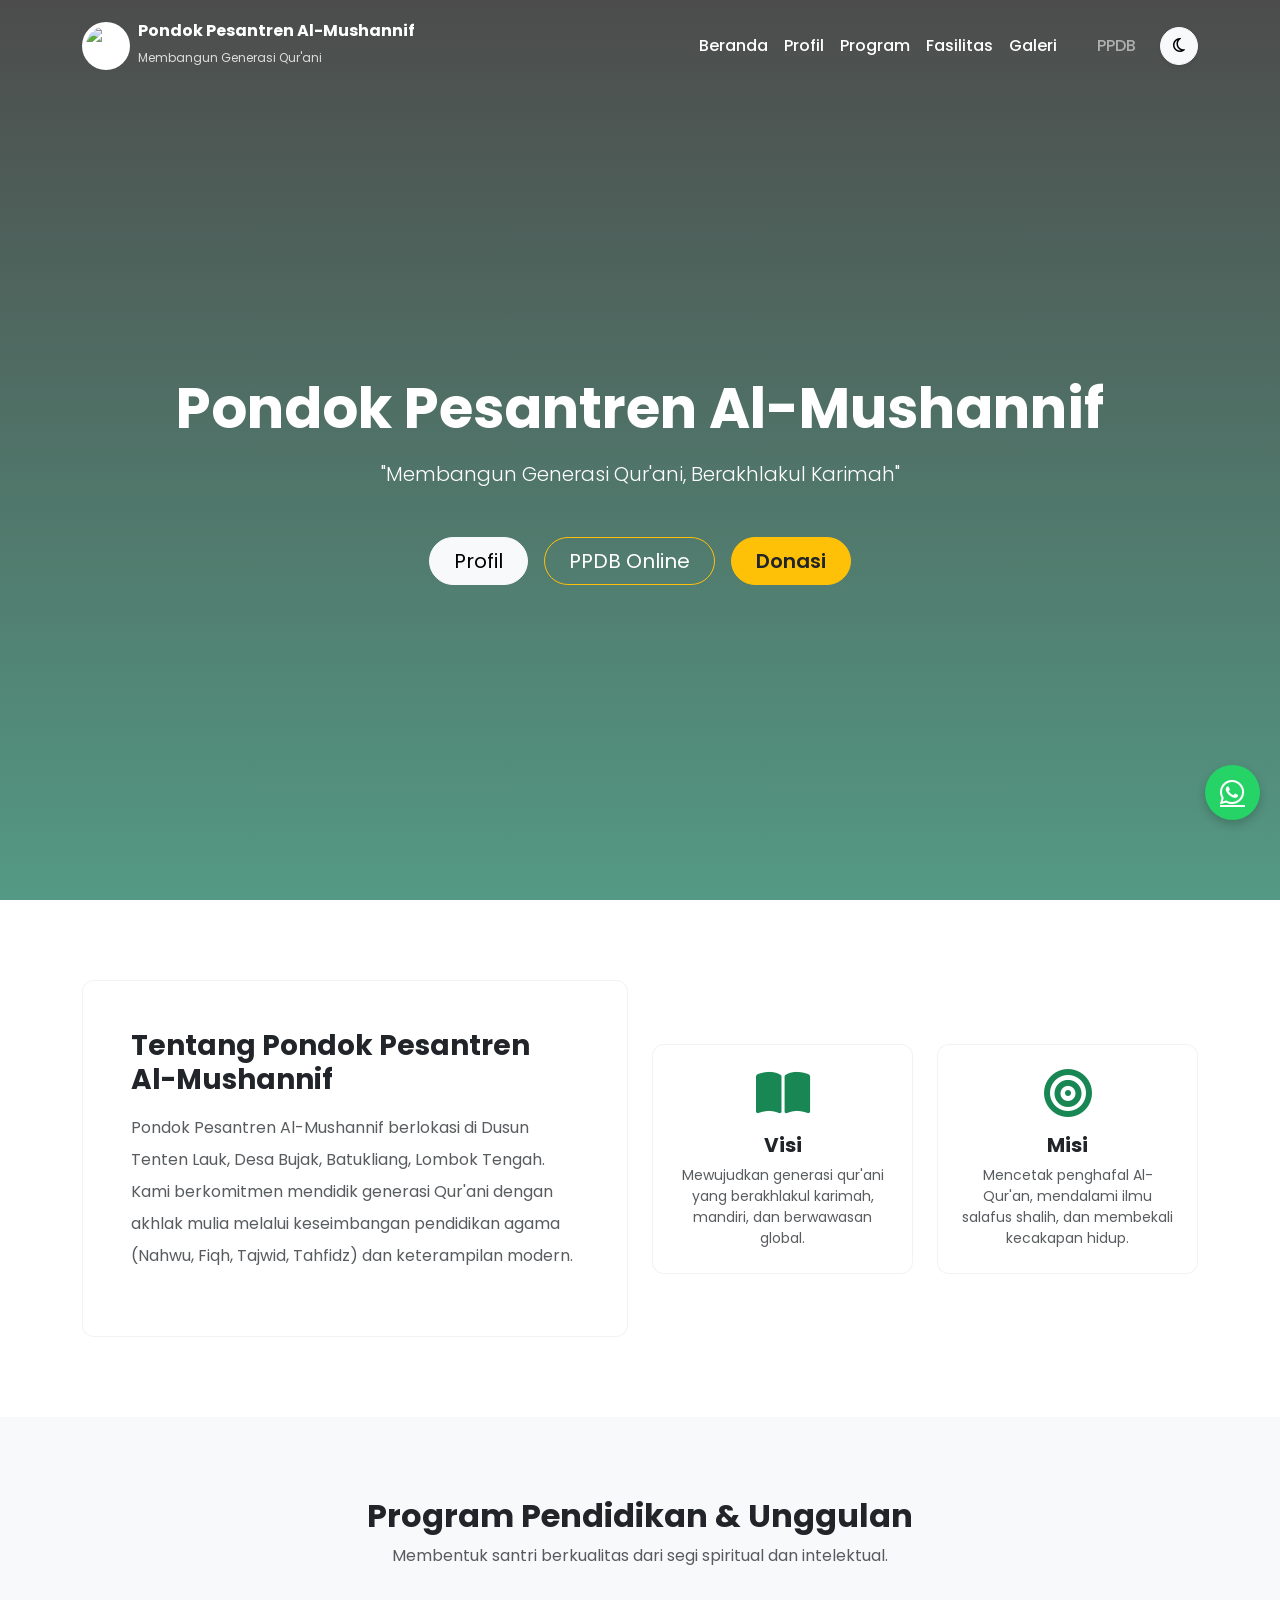
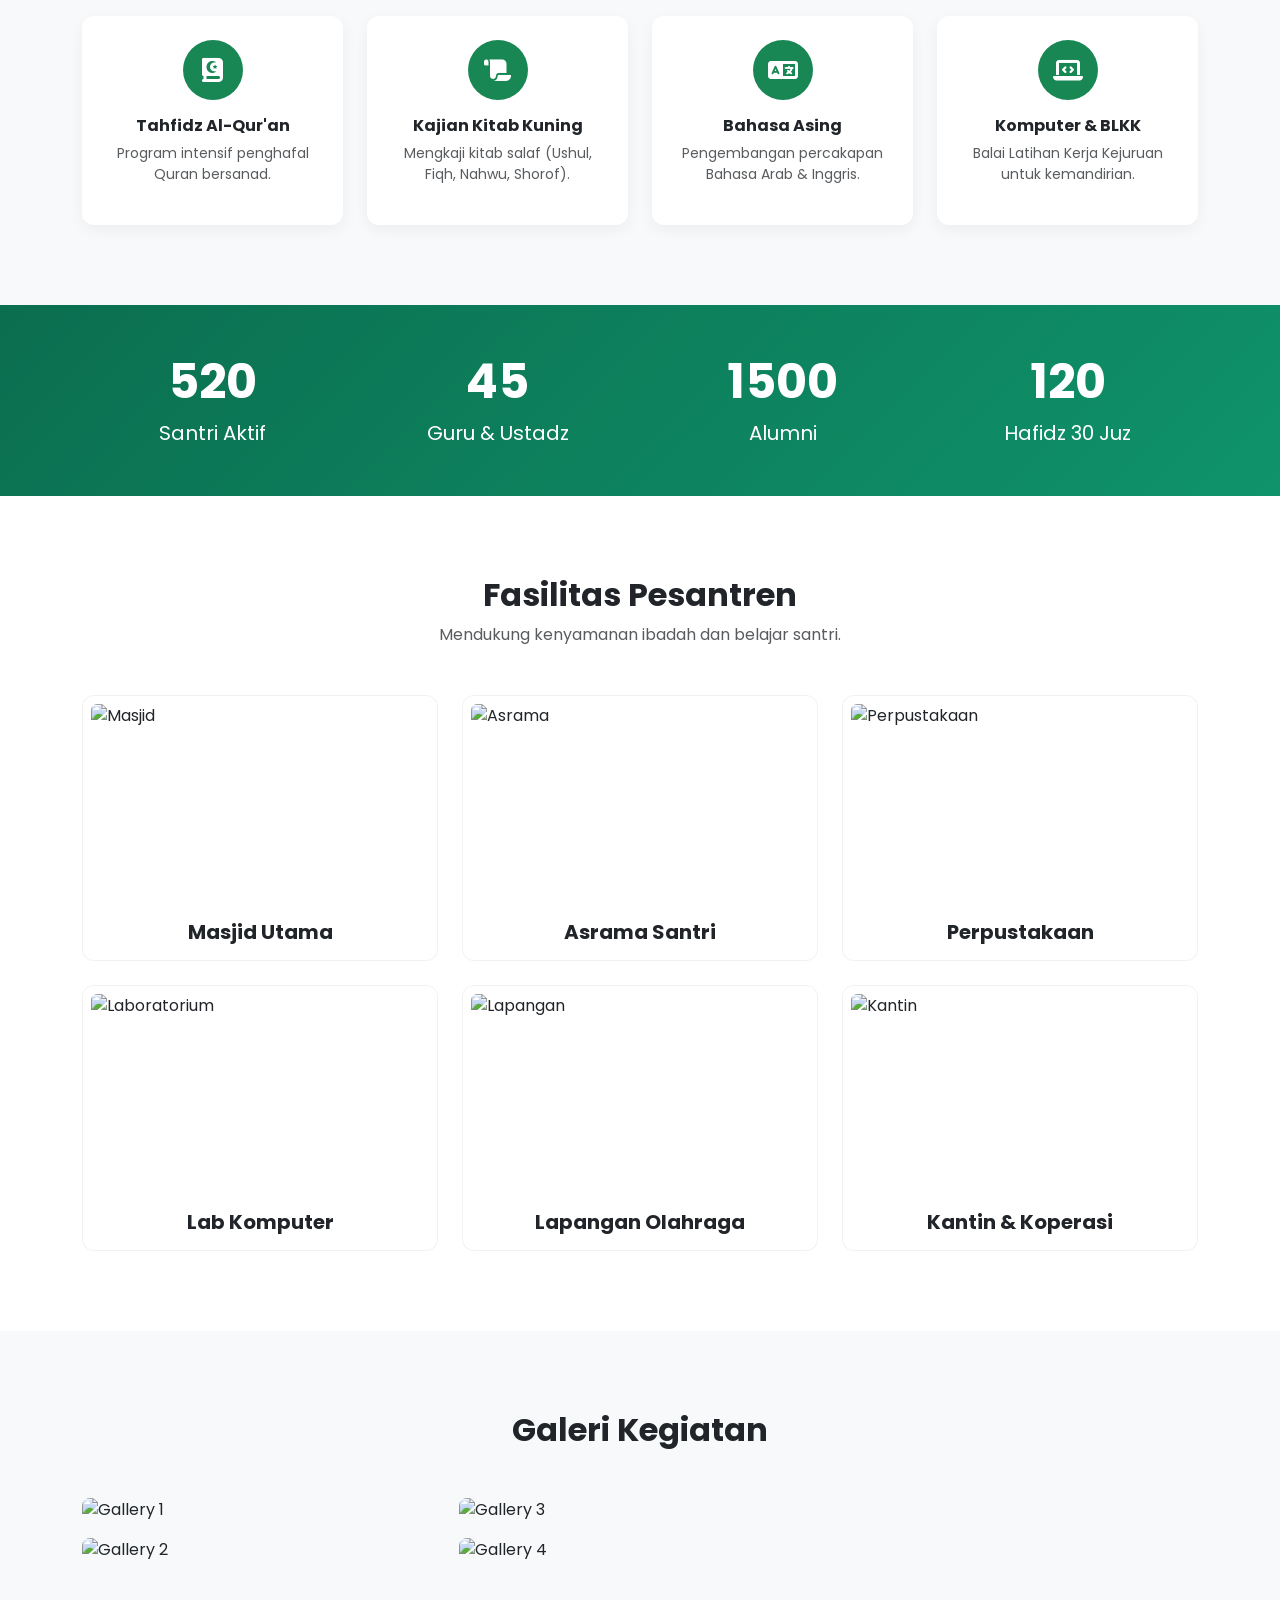
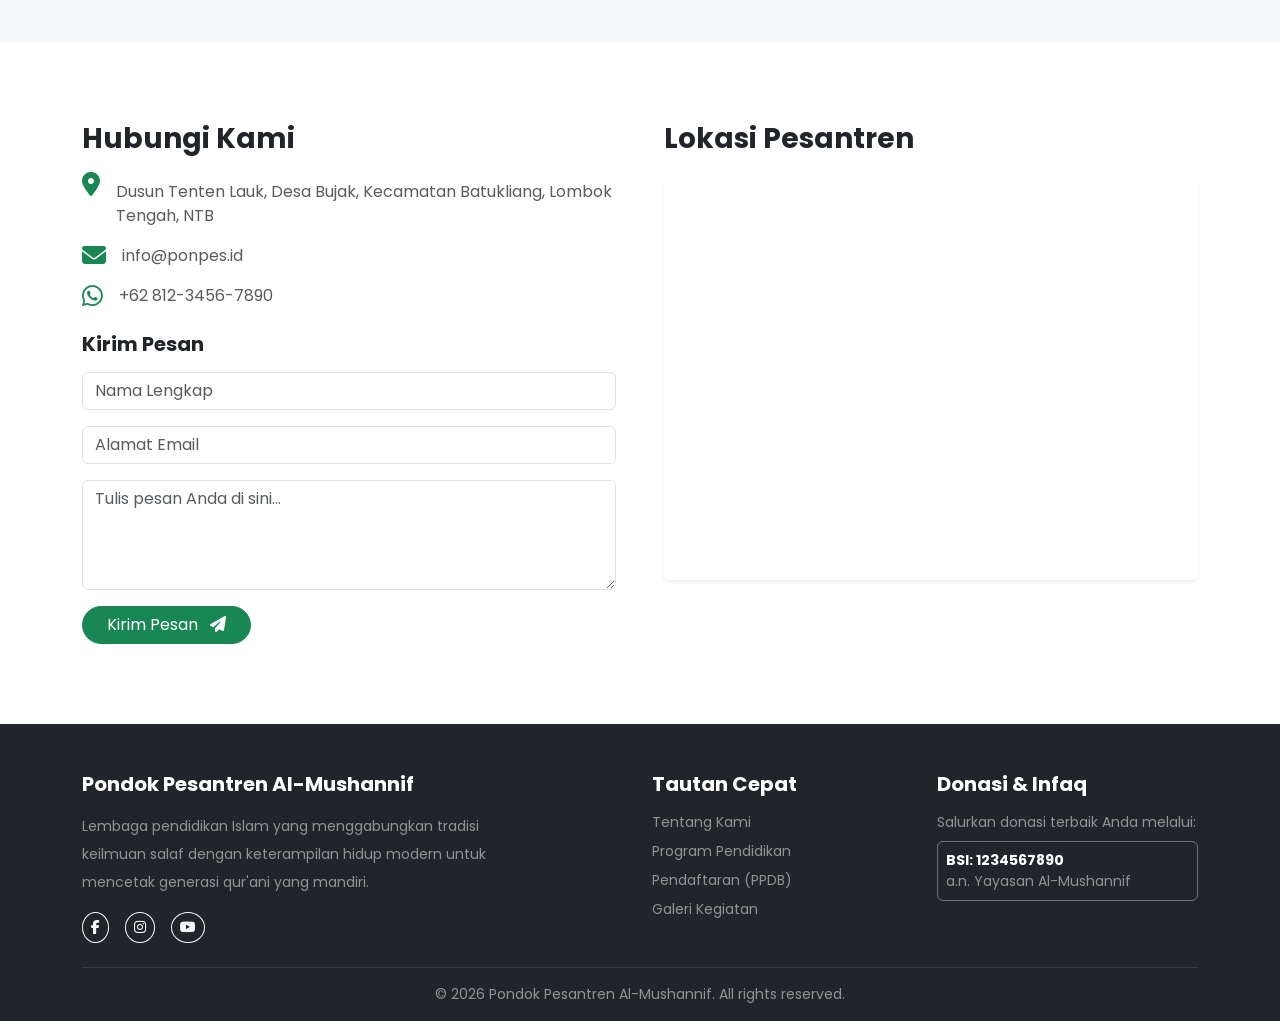
==== index.html @ d43144a2 "Update index.html" ====
<!doctype html>
<html lang="id">
<head>
  <meta charset="utf-8" />
  <meta name="viewport" content="width=device-width,initial-scale=1" />
  <meta name="description" content="Pondok Pesantren Al-Mushannif — Membangun Generasi Qur'ani, Berakhlakul Karimah" />
  <title>Pondok Pesantren Al-Mushannif</title>

  <link href="https://fonts.googleapis.com/css2?family=Poppins:wght@300;400;600;700&display=swap" rel="stylesheet">

  <link href="https://cdn.jsdelivr.net/npm/bootstrap@5.3.2/dist/css/bootstrap.min.css" rel="stylesheet">

  <link href="https://cdn.jsdelivr.net/npm/aos@2.3.4/dist/aos.css" rel="stylesheet" />

  <link href="https://cdn.jsdelivr.net/npm/swiper@9/swiper-bundle.min.css" rel="stylesheet" />

  <link href="https://cdnjs.cloudflare.com/ajax/libs/font-awesome/6.4.0/css/all.min.css" rel="stylesheet" />

  <link href="https://cdn.jsdelivr.net/npm/sweetalert2@11/dist/sweetalert2.min.css" rel="stylesheet" />

  <meta name="theme-color" content="#0B6E4F" />

  <style>
    :root {
      --primary: #0B6E4F;
      --secondary: #F4A261;
      --dark-bg: #121212;
      --dark-card: #1e1e1e;
      --light-bg: #f8f9fa;
    }

    body {
      font-family: 'Poppins', sans-serif;
      transition: background-color 0.3s, color 0.3s;
      overflow-x: hidden;
    }

    /* Dark Mode Utilities */
    body.dark-mode { background-color: var(--dark-bg); color: #f1f1f1; }
    body.dark-mode .bg-light { background-color: #1a1a1a !important; }
    body.dark-mode .card, body.dark-mode .glass { background-color: var(--dark-card); border-color: #333; color: #fff; }
    body.dark-mode .text-muted { color: #aaa !important; }
    body.dark-mode .navbar-scrolled { background-color: var(--dark-card) !important; box-shadow: 0 4px 10px rgba(255,255,255,0.05); }
    body.dark-mode .modal-content { background-color: var(--dark-bg); }

    /* Preloader */
    .preloader { position: fixed; inset: 0; background: var(--primary); z-index: 9999; flex-direction: column; }
    
    /* Navbar */
    .navbar { transition: all 0.3s ease-in-out; }
    .navbar-transparent { background: transparent; }
    .navbar-scrolled { background: #ffffff !important; box-shadow: 0 4px 10px rgba(0,0,0,0.1); padding-top: 10px !important; padding-bottom: 10px !important; }
    .navbar-scrolled .nav-link, .navbar-scrolled .site-title { color: #333 !important; }
    body.dark-mode .navbar-scrolled .nav-link, body.dark-mode .navbar-scrolled .site-title { color: #fff !important; }
    .nav-link { font-weight: 500; }
    .navbar-toggler { border: none; background: rgba(255,255,255,0.8); }

    /* Hero Section */
    .hero-section { position: relative; height: 100vh; min-height: 600px; display: flex; align-items: center; }
    .bg-image { position: absolute; inset: 0; background-size: cover; background-position: center; z-index: 0; }
    .overlay-gradient { position: absolute; inset: 0; background: linear-gradient(to bottom, rgba(0,0,0,0.7), rgba(11,110,79,0.7)); z-index: 1; }
    .hero-content { position: relative; z-index: 2; margin-top: 60px; }

    /* Custom spacing */
    .py-6 { padding-top: 80px; padding-bottom: 80px; }
    
    /* Cards & Glassmorphism */
    .glass { background: rgba(255, 255, 255, 0.95); backdrop-filter: blur(10px); border: 1px solid rgba(0,0,0,0.05); border-radius: 12px; transition: transform 0.3s; }
    .glass:hover { transform: translateY(-5px); }
    .program-card { border: none; border-radius: 12px; box-shadow: 0 5px 15px rgba(0,0,0,0.05); transition: 0.3s; }
    .program-card:hover { transform: translateY(-10px); box-shadow: 0 8px 25px rgba(11,110,79,0.2); }
    .program-card .icon { width: 60px; height: 60px; display: inline-flex; justify-content: center; align-items: center; font-size: 24px; }
    .card-facility img { height: 200px; object-fit: cover; }

    /* Masonry Gallery */
    .masonry-grid { column-count: 1; gap: 1rem; }
    @media (min-width: 576px) { .masonry-grid { column-count: 2; } }
    @media (min-width: 992px) { .masonry-grid { column-count: 3; } }
    .masonry-item { break-inside: avoid; margin-bottom: 1rem; }
    .masonry-item img { width: 100%; border-radius: 8px; cursor: pointer; transition: 0.3s; }
    .masonry-item img:hover { filter: brightness(0.8); transform: scale(1.02); }

    /* Swiper Slider adjustments */
    .swiper-slide { height: auto; }
    
    /* Floating Buttons */
    .whatsapp-float { position: fixed; bottom: 80px; right: 20px; background: #25D366; color: white; width: 55px; height: 55px; border-radius: 50%; display: flex; justify-content: center; align-items: center; font-size: 28px; box-shadow: 0 4px 10px rgba(0,0,0,0.2); z-index: 1000; transition: 0.3s; }
    .whatsapp-float:hover { color: white; transform: scale(1.1); }
    .back-to-top { position: fixed; bottom: 20px; right: 20px; display: none; background: var(--primary); color: white; width: 45px; height: 45px; border-radius: 50%; border: none; font-size: 18px; z-index: 1000; box-shadow: 0 4px 10px rgba(0,0,0,0.2); transition: 0.3s; }
    .back-to-top:hover { background: #084f39; }

    /* Gradients */
    .bg-primary-gradient { background: linear-gradient(135deg, #0B6E4F, #0f936a); }
  </style>
</head>
<body>
  <div id="preloader" class="preloader d-flex justify-content-center align-items-center">
    <div class="spinner-border text-white" role="status" style="width:3rem;height:3rem"></div>
    <div class="mt-3 text-white fw-semibold">Memuat Pondok Pesantren...</div>
  </div>

  <header class="fixed-top">
    <nav id="mainNav" class="navbar navbar-expand-lg navbar-dark navbar-transparent py-3">
      <div class="container">
        <a class="navbar-brand d-flex align-items-center gap-2" href="#">
          <img src="https://almushannif.ponpes.id/assets/logo.svg" alt="Logo Al-Mushannif" width="48" height="48" class="rounded-circle bg-white p-1" />
          <div class="d-none d-md-block text-white" id="brandText">
            <h6 class="mb-0 site-title fw-bold">Pondok Pesantren Al-Mushannif</h6>
            <small style="font-size: 12px; opacity: 0.8;">Membangun Generasi Qur'ani</small>
          </div>
        </a>

        <button class="navbar-toggler shadow-none" type="button" data-bs-toggle="collapse" data-bs-target="#navMenu">
          <i class="fa-solid fa-bars text-dark"></i>
        </button>

        <div class="collapse navbar-collapse" id="navMenu">
          <ul class="navbar-nav ms-auto align-items-lg-center">
            <li class="nav-item"><a class="nav-link text-white" href="#hero">Beranda</a></li>
            <li class="nav-item"><a class="nav-link text-white" href="#tentang">Profil</a></li>
            <li class="nav-item"><a class="nav-link text-white" href="#programs">Program</a></li>
            <li class="nav-item"><a class="nav-link text-white" href="#fasilitas">Fasilitas</a></li>
            <li class="nav-item"><a class="nav-link text-white" href="#galeri">Galeri</a></li>
            <li class="nav-item"><a class="nav-link btn btn-outline-warning ms-lg-3 px-3 py-1 mt-2 mt-lg-0 rounded-pill" href="#ppdb">PPDB</a></li>
            <li class="nav-item ms-lg-2 mt-2 mt-lg-0">
              <button id="darkModeToggle" class="btn btn-icon btn-light rounded-circle shadow-sm" title="Toggle Dark Mode">
                <i class="fa-regular fa-moon"></i>
              </button>
            </li>
          </ul>
        </div>
      </div>
    </nav>
  </header>

  <section id="hero" class="hero-section">
    <div class="bg-image" style="background-image:url('https://almushannif.ponpes.id/assets/Baground.webp')"></div>
    <div class="overlay-gradient"></div>

    <div class="container text-center hero-content" data-aos="fade-up">
      <h1 class="display-4 fw-bold text-white mb-3">Pondok Pesantren Al-Mushannif</h1>
      <p class="lead text-white mb-5">"Membangun Generasi Qur'ani, Berakhlakul Karimah"</p>
      <div class="d-flex flex-wrap justify-content-center gap-3">
        <a href="#tentang" class="btn btn-light btn-lg rounded-pill px-4">Profil</a>
        <a href="#ppdb" class="btn btn-outline-warning btn-lg rounded-pill px-4 text-white">PPDB Online</a>
        <a href="#donasi" class="btn btn-warning btn-lg rounded-pill px-4 text-dark fw-semibold">Donasi</a>
      </div>
    </div>
  </section>

  <main>
    <section id="tentang" class="py-6">
      <div class="container">
        <div class="row align-items-center gy-4">
          <div class="col-lg-6" data-aos="fade-right">
            <div class="card glass p-5 h-100">
              <h3 class="fw-bold mb-3">Tentang Pondok Pesantren Al-Mushannif</h3>
              <p class="text-muted lh-lg">
                Pondok Pesantren Al-Mushannif berlokasi di Dusun Tenten Lauk, Desa Bujak, Batukliang, Lombok Tengah. 
                Kami berkomitmen mendidik generasi Qur'ani dengan akhlak mulia melalui keseimbangan pendidikan agama (Nahwu, Fiqh, Tajwid, Tahfidz) dan keterampilan modern.
              </p>
            </div>
          </div>
          <div class="col-lg-6" data-aos="fade-left">
            <div class="row g-4">
              <div class="col-sm-6">
                <div class="card glass p-4 text-center h-100">
                  <i class="fa-solid fa-book-open fa-3x text-success mb-3"></i>
                  <h5 class="fw-bold">Visi</h5>
                  <p class="small text-muted mb-0">Mewujudkan generasi qur'ani yang berakhlakul karimah, mandiri, dan berwawasan global.</p>
                </div>
              </div>
              <div class="col-sm-6">
                <div class="card glass p-4 text-center h-100">
                  <i class="fa-solid fa-bullseye fa-3x text-success mb-3"></i>
                  <h5 class="fw-bold">Misi</h5>
                  <p class="small text-muted mb-0">Mencetak penghafal Al-Qur'an, mendalami ilmu salafus shalih, dan membekali kecakapan hidup.</p>
                </div>
              </div>
            </div>
          </div>
        </div>
      </div>
    </section>

    <section id="programs" class="py-6 bg-light">
      <div class="container">
        <div class="text-center mb-5" data-aos="fade-up">
          <h2 class="fw-bold">Program Pendidikan & Unggulan</h2>
          <p class="text-muted">Membentuk santri berkualitas dari segi spiritual dan intelektual.</p>
        </div>
        <div class="row g-4">
          <div class="col-md-3 col-sm-6" data-aos="fade-up" data-aos-delay="50">
            <div class="card program-card p-4 h-100 text-center">
              <div class="icon bg-success text-white rounded-circle mb-3 mx-auto"><i class="fa-solid fa-quran"></i></div>
              <h6 class="fw-bold">Tahfidz Al-Qur'an</h6>
              <p class="small text-muted">Program intensif penghafal Quran bersanad.</p>
            </div>
          </div>
          <div class="col-md-3 col-sm-6" data-aos="fade-up" data-aos-delay="100">
            <div class="card program-card p-4 h-100 text-center">
              <div class="icon bg-success text-white rounded-circle mb-3 mx-auto"><i class="fa-solid fa-scroll"></i></div>
              <h6 class="fw-bold">Kajian Kitab Kuning</h6>
              <p class="small text-muted">Mengkaji kitab salaf (Ushul, Fiqh, Nahwu, Shorof).</p>
            </div>
          </div>
          <div class="col-md-3 col-sm-6" data-aos="fade-up" data-aos-delay="150">
            <div class="card program-card p-4 h-100 text-center">
              <div class="icon bg-success text-white rounded-circle mb-3 mx-auto"><i class="fa-solid fa-language"></i></div>
              <h6 class="fw-bold">Bahasa Asing</h6>
              <p class="small text-muted">Pengembangan percakapan Bahasa Arab & Inggris.</p>
            </div>
          </div>
          <div class="col-md-3 col-sm-6" data-aos="fade-up" data-aos-delay="200">
            <div class="card program-card p-4 h-100 text-center">
              <div class="icon bg-success text-white rounded-circle mb-3 mx-auto"><i class="fa-solid fa-laptop-code"></i></div>
              <h6 class="fw-bold">Komputer & BLKK</h6>
              <p class="small text-muted">Balai Latihan Kerja Kejuruan untuk kemandirian.</p>
            </div>
          </div>
        </div>
      </div>
    </section>

    <section class="py-5 bg-primary-gradient text-white">
      <div class="container">
        <div class="row text-center g-4">
          <div class="col-md-3 col-6" data-aos="fade-up">
            <h2 class="display-5 fw-bold counter" data-target="520">0</h2>
            <p class="mb-0 fs-5">Santri Aktif</p>
          </div>
          <div class="col-md-3 col-6" data-aos="fade-up" data-aos-delay="100">
            <h2 class="display-5 fw-bold counter" data-target="45">0</h2>
            <p class="mb-0 fs-5">Guru & Ustadz</p>
          </div>
          <div class="col-md-3 col-6" data-aos="fade-up" data-aos-delay="200">
            <h2 class="display-5 fw-bold counter" data-target="1500">0</h2>
            <p class="mb-0 fs-5">Alumni</p>
          </div>
          <div class="col-md-3 col-6" data-aos="fade-up" data-aos-delay="300">
            <h2 class="display-5 fw-bold counter" data-target="120">0</h2>
            <p class="mb-0 fs-5">Hafidz 30 Juz</p>
          </div>
        </div>
      </div>
    </section>

    <section id="fasilitas" class="py-6">
      <div class="container">
        <div class="text-center mb-5" data-aos="fade-up">
          <h2 class="fw-bold">Fasilitas Pesantren</h2>
          <p class="text-muted">Mendukung kenyamanan ibadah dan belajar santri.</p>
        </div>
        <div class="row g-4">
          <div class="col-md-4" data-aos="zoom-in"><div class="card card-facility glass p-2"><img src="https://images.unsplash.com/photo-1584551246679-0daf3d275d0f?auto=format&fit=crop&q=80&w=800" alt="Masjid" class="w-100 rounded mb-3" loading="lazy"><h5 class="text-center fw-bold">Masjid Utama</h5></div></div>
          <div class="col-md-4" data-aos="zoom-in" data-aos-delay="100"><div class="card card-facility glass p-2"><img src="https://images.unsplash.com/photo-1555854877-bab0e564b8d5?auto=format&fit=crop&q=80&w=800" alt="Asrama" class="w-100 rounded mb-3" loading="lazy"><h5 class="text-center fw-bold">Asrama Santri</h5></div></div>
          <div class="col-md-4" data-aos="zoom-in" data-aos-delay="200"><div class="card card-facility glass p-2"><img src="https://images.unsplash.com/photo-1507842217343-583bb7270b66?auto=format&fit=crop&q=80&w=800" alt="Perpustakaan" class="w-100 rounded mb-3" loading="lazy"><h5 class="text-center fw-bold">Perpustakaan</h5></div></div>
          <div class="col-md-4" data-aos="zoom-in"><div class="card card-facility glass p-2"><img src="https://images.unsplash.com/photo-1517694712202-14dd9538aa97?auto=format&fit=crop&q=80&w=800" alt="Laboratorium" class="w-100 rounded mb-3" loading="lazy"><h5 class="text-center fw-bold">Lab Komputer</h5></div></div>
          <div class="col-md-4" data-aos="zoom-in" data-aos-delay="100"><div class="card card-facility glass p-2"><img src="https://images.unsplash.com/photo-1529900965798-fa349547d7c6?auto=format&fit=crop&q=80&w=800" alt="Lapangan" class="w-100 rounded mb-3" loading="lazy"><h5 class="text-center fw-bold">Lapangan Olahraga</h5></div></div>
          <div class="col-md-4" data-aos="zoom-in" data-aos-delay="200"><div class="card card-facility glass p-2"><img src="https://images.unsplash.com/photo-1555939594-58d7cb561ad1?auto=format&fit=crop&q=80&w=800" alt="Kantin" class="w-100 rounded mb-3" loading="lazy"><h5 class="text-center fw-bold">Kantin & Koperasi</h5></div></div>
        </div>
      </div>
    </section>

    <section id="galeri" class="py-6 bg-light">
      <div class="container">
        <div class="text-center mb-5" data-aos="fade-up"><h2 class="fw-bold">Galeri Kegiatan</h2></div>
        <div class="masonry-grid" data-aos="fade-up">
          <div class="masonry-item"><img src="https://images.unsplash.com/photo-1609599006353-e629aaab31ce?auto=format&fit=crop&q=80&w=600" alt="Gallery 1" loading="lazy" data-bs-toggle="modal" data-bs-target="#lightboxModal" data-src="https://images.unsplash.com/photo-1609599006353-e629aaab31ce?auto=format&fit=crop&q=80&w=1200"></div>
          <div class="masonry-item"><img src="https://images.unsplash.com/photo-1585036156171-384164a8c675?auto=format&fit=crop&q=80&w=600" alt="Gallery 2" loading="lazy" data-bs-toggle="modal" data-bs-target="#lightboxModal" data-src="https://images.unsplash.com/photo-1585036156171-384164a8c675?auto=format&fit=crop&q=80&w=1200"></div>
          <div class="masonry-item"><img src="https://images.unsplash.com/photo-1594966687255-b44c80287ce9?auto=format&fit=crop&q=80&w=600" alt="Gallery 3" loading="lazy" data-bs-toggle="modal" data-bs-target="#lightboxModal" data-src="https://images.unsplash.com/photo-1594966687255-b44c80287ce9?auto=format&fit=crop&q=80&w=1200"></div>
          <div class="masonry-item"><img src="https://images.unsplash.com/photo-1579361661339-bc6f8273dc91?auto=format&fit=crop&q=80&w=600" alt="Gallery 4" loading="lazy" data-bs-toggle="modal" data-bs-target="#lightboxModal" data-src="https://images.unsplash.com/photo-1579361661339-bc6f8273dc91?auto=format&fit=crop&q=80&w=1200"></div>
        </div>
      </div>

      <div class="modal fade" id="lightboxModal" tabindex="-1" aria-hidden="true">
        <div class="modal-dialog modal-dialog-centered modal-xl">
          <div class="modal-content bg-transparent border-0">
            <div class="modal-body p-0 position-relative">
              <button type="button" class="btn-close btn-close-white position-absolute top-0 end-0 m-3" data-bs-dismiss="modal" aria-label="Close" style="z-index: 10;"></button>
              <img id="lightboxImage" src="" alt="Preview" class="w-100 rounded shadow-lg" />
            </div>
          </div>
        </div>
      </div>
    </section>

    <section id="kontak" class="py-6">
      <div class="container">
        <div class="row g-5">
          <div class="col-lg-6" data-aos="fade-right">
            <h3 class="fw-bold mb-4">Hubungi Kami</h3>
            <ul class="list-unstyled mb-4">
              <li class="mb-3 d-flex align-items-start"><i class="fa-solid fa-location-dot mt-1 me-3 text-success fa-xl"></i> <span class="text-muted">Dusun Tenten Lauk, Desa Bujak, Kecamatan Batukliang, Lombok Tengah, NTB</span></li>
              <li class="mb-3 d-flex align-items-center"><i class="fa-solid fa-envelope me-3 text-success fa-xl"></i> <a href="mailto:info@ponpes.id" class="text-muted text-decoration-none">info@ponpes.id</a></li>
              <li class="mb-3 d-flex align-items-center"><i class="fa-brands fa-whatsapp me-3 text-success fa-xl"></i> <a href="https://wa.me/6281234567890" target="_blank" class="text-muted text-decoration-none">+62 812-3456-7890</a></li>
            </ul>
            <h5 class="fw-bold mt-4">Kirim Pesan</h5>
            <form id="contactForm" class="mt-3">
              <div class="mb-3"><input type="text" class="form-control" placeholder="Nama Lengkap" required></div>
              <div class="mb-3"><input type="email" class="form-control" placeholder="Alamat Email" required></div>
              <div class="mb-3"><textarea class="form-control" rows="4" placeholder="Tulis pesan Anda di sini..." required></textarea></div>
              <button type="submit" class="btn btn-success px-4 rounded-pill">Kirim Pesan <i class="fa-solid fa-paper-plane ms-2"></i></button>
            </form>
          </div>
          <div class="col-lg-6" data-aos="fade-left">
            <h3 class="fw-bold mb-4">Lokasi Pesantren</h3>
            <div class="ratio ratio-4x3 rounded overflow-hidden shadow-sm">
              <iframe src="https://www.google.com/maps/embed?pb=!1m18!1m12!1m3!1d3945.0970347209355!2d116.3217031143354!3d-8.586616689531818!2m3!1f0!2f0!3f0!3m2!1i1024!2i768!4f13.1!3m3!1m2!1s0x2dcdb70000000001%3A0x0!2sLombok%20Tengah!5e0!3m2!1sid!2sid!4v1680000000000!5m2!1sid!2sid" style="border:0;" allowfullscreen="" loading="lazy" referrerpolicy="no-referrer-when-downgrade"></iframe>
            </div>
          </div>
        </div>
      </div>
    </section>
  </main>

  <footer class="bg-dark text-white pt-5 pb-3">
    <div class="container">
      <div class="row g-4 mb-4">
        <div class="col-lg-5">
          <h5 class="fw-bold mb-3">Pondok Pesantren Al-Mushannif</h5>
          <p class="small text-white-50 lh-lg">Lembaga pendidikan Islam yang menggabungkan tradisi keilmuan salaf dengan keterampilan hidup modern untuk mencetak generasi qur'ani yang mandiri.</p>
          <div class="d-flex gap-3 mt-3">
            <a href="#" class="btn btn-outline-light btn-sm rounded-circle shadow-none"><i class="fa-brands fa-facebook-f"></i></a>
            <a href="#" class="btn btn-outline-light btn-sm rounded-circle shadow-none"><i class="fa-brands fa-instagram"></i></a>
            <a href="#" class="btn btn-outline-light btn-sm rounded-circle shadow-none"><i class="fa-brands fa-youtube"></i></a>
          </div>
        </div>
        <div class="col-lg-3 offset-lg-1">
          <h5 class="fw-bold mb-3">Tautan Cepat</h5>
          <ul class="list-unstyled small">
            <li class="mb-2"><a class="text-white-50 text-decoration-none hover-white" href="#tentang">Tentang Kami</a></li>
            <li class="mb-2"><a class="text-white-50 text-decoration-none hover-white" href="#programs">Program Pendidikan</a></li>
            <li class="mb-2"><a class="text-white-50 text-decoration-none hover-white" href="#ppdb">Pendaftaran (PPDB)</a></li>
            <li class="mb-2"><a class="text-white-50 text-decoration-none hover-white" href="#galeri">Galeri Kegiatan</a></li>
          </ul>
        </div>
        <div class="col-lg-3">
          <h5 class="fw-bold mb-3">Donasi & Infaq</h5>
          <p class="small text-white-50 mb-2">Salurkan donasi terbaik Anda melalui:</p>
          <div class="p-2 border border-secondary rounded mb-2">
            <p class="small mb-0 fw-bold">BSI: 1234567890</p>
            <p class="small mb-0 text-white-50">a.n. Yayasan Al-Mushannif</p>
          </div>
        </div>
      </div>
      <hr class="border-secondary">
      <div class="text-center small text-white-50 mt-3">
        &copy; <span id="year"></span> Pondok Pesantren Al-Mushannif. All rights reserved.
      </div>
    </div>
  </footer>

  <a href="https://wa.me/6281234567890" class="whatsapp-float" target="_blank" aria-label="WhatsApp Kami"><i class="fa-brands fa-whatsapp"></i></a>
  <button id="backToTop" class="back-to-top" aria-label="Kembali ke atas"><i class="fa-solid fa-chevron-up"></i></button>

  <script src="https://cdn.jsdelivr.net/npm/bootstrap@5.3.2/dist/js/bootstrap.bundle.min.js"></script>
  <script src="https://cdn.jsdelivr.net/npm/aos@2.3.4/dist/aos.js"></script>
  <script src="https://cdn.jsdelivr.net/npm/swiper@9/swiper-bundle.min.js"></script>
  <script src="https://cdn.jsdelivr.net/npm/sweetalert2@11/dist/sweetalert2.all.min.js"></script>

  <script>
    document.addEventListener("DOMContentLoaded", () => {
      // 1. Preloader Hide
      setTimeout(() => {
        const preloader = document.getElementById('preloader');
        preloader.style.opacity = '0';
        preloader.style.transition = 'opacity 0.5s ease';
        setTimeout(() => preloader.remove(), 500);
      }, 800); // Simulasi loading sedikit lama agar animasi terlihat

      // 2. Initialize AOS (Animasi Scroll)
      AOS.init({ duration: 800, once: true, offset: 100 });

      // 3. Navbar Scroll Effect & Back to Top Button
      const navbar = document.getElementById('mainNav');
      const brandTextElements = navbar.querySelectorAll('.site-title, .nav-link, .text-muted');
      const backToTopBtn = document.getElementById('backToTop');
      
      window.addEventListener('scroll', () => {
        if (window.scrollY > 50) {
          navbar.classList.add('navbar-scrolled', 'navbar-light');
          navbar.classList.remove('navbar-dark', 'navbar-transparent');
          backToTopBtn.style.display = 'block';
        } else {
          navbar.classList.remove('navbar-scrolled', 'navbar-light');
          navbar.classList.add('navbar-dark', 'navbar-transparent');
          backToTopBtn.style.display = 'none';
        }
      });

      backToTopBtn.addEventListener('click', () => {
        window.scrollTo({ top: 0, behavior: 'smooth' });
      });

      // 4. Dark Mode Toggle
      const darkModeBtn = document.getElementById('darkModeToggle');
      darkModeBtn.addEventListener('click', () => {
        document.body.classList.toggle('dark-mode');
        const isDark = document.body.classList.contains('dark-mode');
        darkModeBtn.innerHTML = isDark ? '<i class="fa-solid fa-sun text-warning"></i>' : '<i class="fa-regular fa-moon"></i>';
        
        // Simpan preferensi (opsional)
        localStorage.setItem('theme', isDark ? 'dark' : 'light');
      });
      // Cek memori browser untuk tema
      if (localStorage.getItem('theme') === 'dark') darkModeBtn.click();

      // 5. Statistik Counter Animasi
      const counters = document.querySelectorAll('.counter');
      const runCounter = () => {
        counters.forEach(counter => {
          const target = +counter.getAttribute('data-target');
          const count = +counter.innerText;
          const increment = target / 150; 

          if (count < target) {
            counter.innerText = Math.ceil(count + increment);
            setTimeout(runCounter, 10);
          } else {
            counter.innerText = target;
          }
        });
      };
      
      // Jalankan counter ketika di-scroll ke view (Intersection Observer)
      const observer = new IntersectionObserver(entries => {
        if(entries[0].isIntersecting) runCounter();
      }, { threshold: 0.5 });
      if(counters.length > 0) observer.observe(counters[0].parentElement);

      // 6. Lightbox Galeri
      const modalImage = document.getElementById('lightboxImage');
      document.querySelectorAll('[data-bs-target="#lightboxModal"]').forEach(img => {
        img.addEventListener('click', (e) => {
          const largeImageSrc = e.target.getAttribute('data-src');
          modalImage.src = largeImageSrc;
        });
      });

      // 7. Form Submission (SweetAlert2)
      document.getElementById('contactForm').addEventListener('submit', (e) => {
        e.preventDefault();
        Swal.fire({
          title: 'Terkirim!',
          text: 'Pesan Anda telah berhasil kami terima. Kami akan segera menghubungi Anda.',
          icon: 'success',
          confirmButtonColor: '#0B6E4F'
        });
        e.target.reset(); // Kosongkan form
      });

      // 8. Auto Update Tahun Footer
      document.getElementById('year').innerText = new Date().getFullYear();
    });
  </script>
</body>
</html>
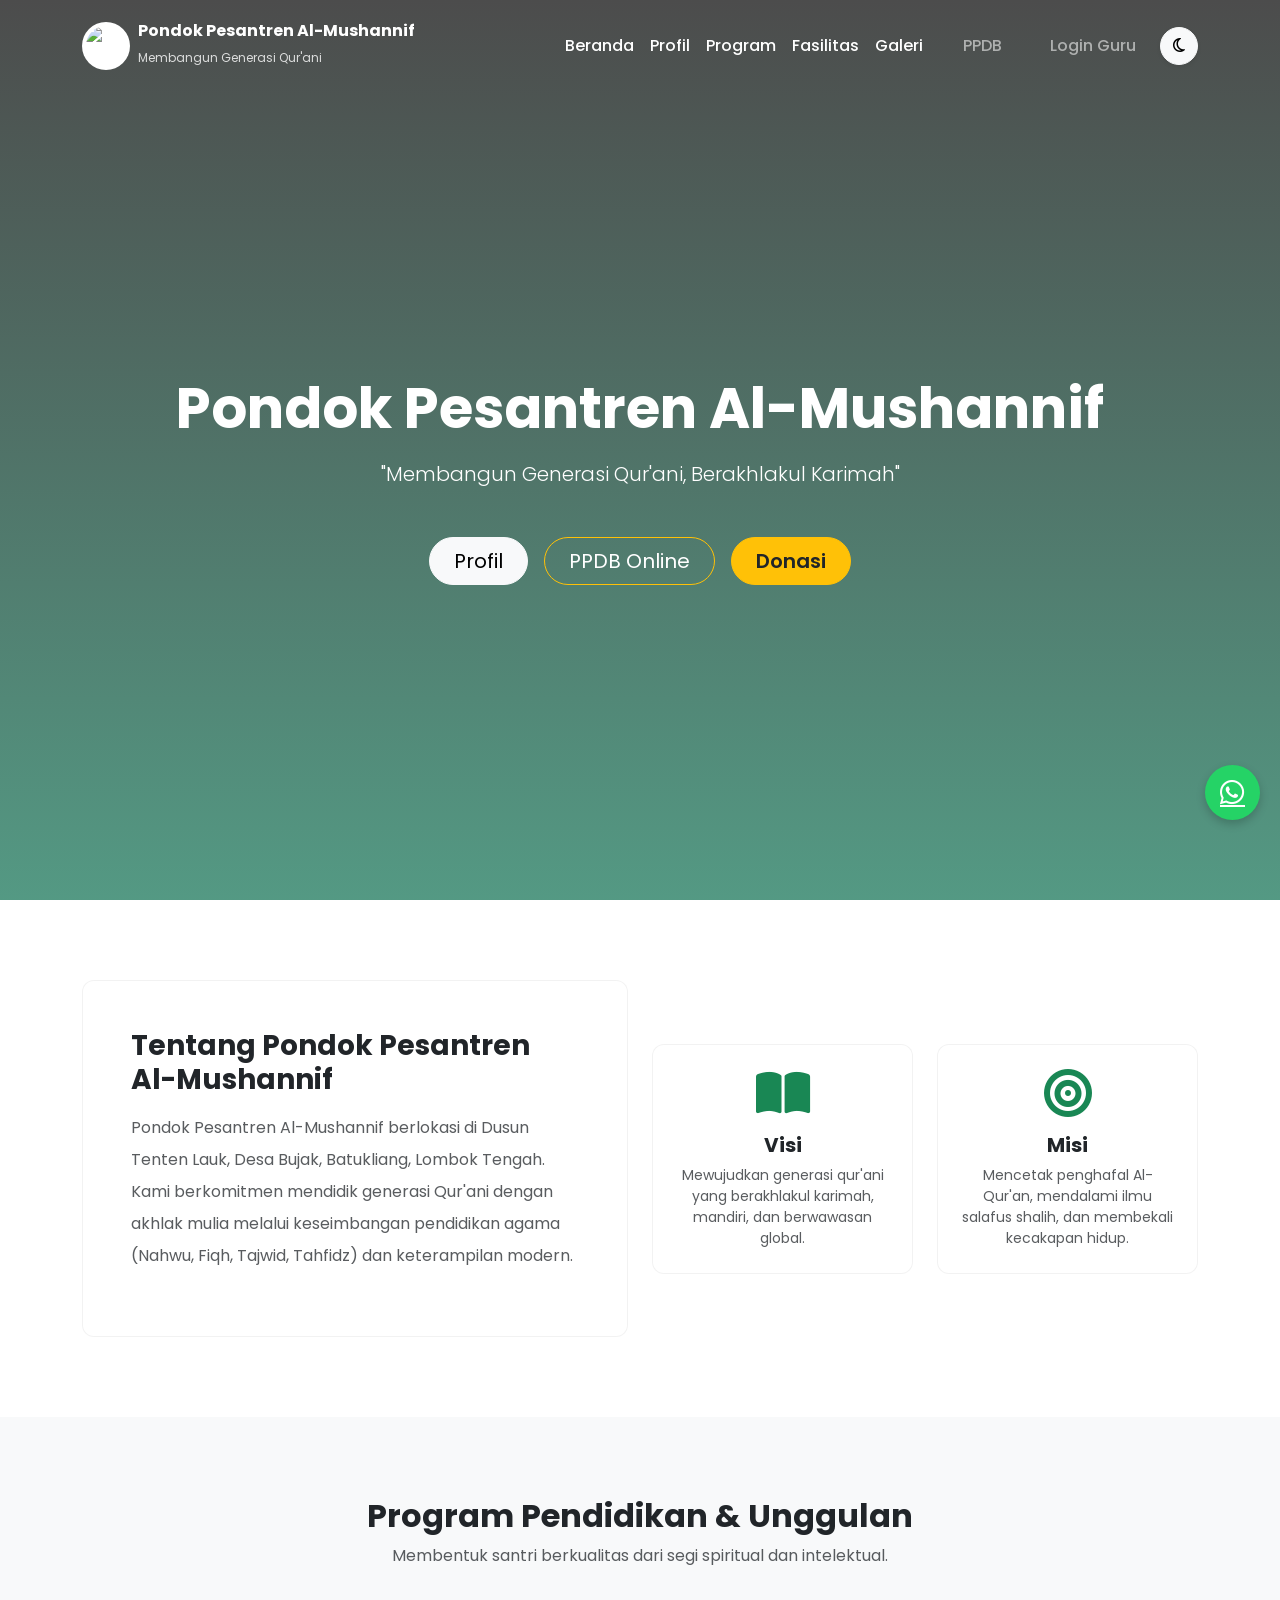
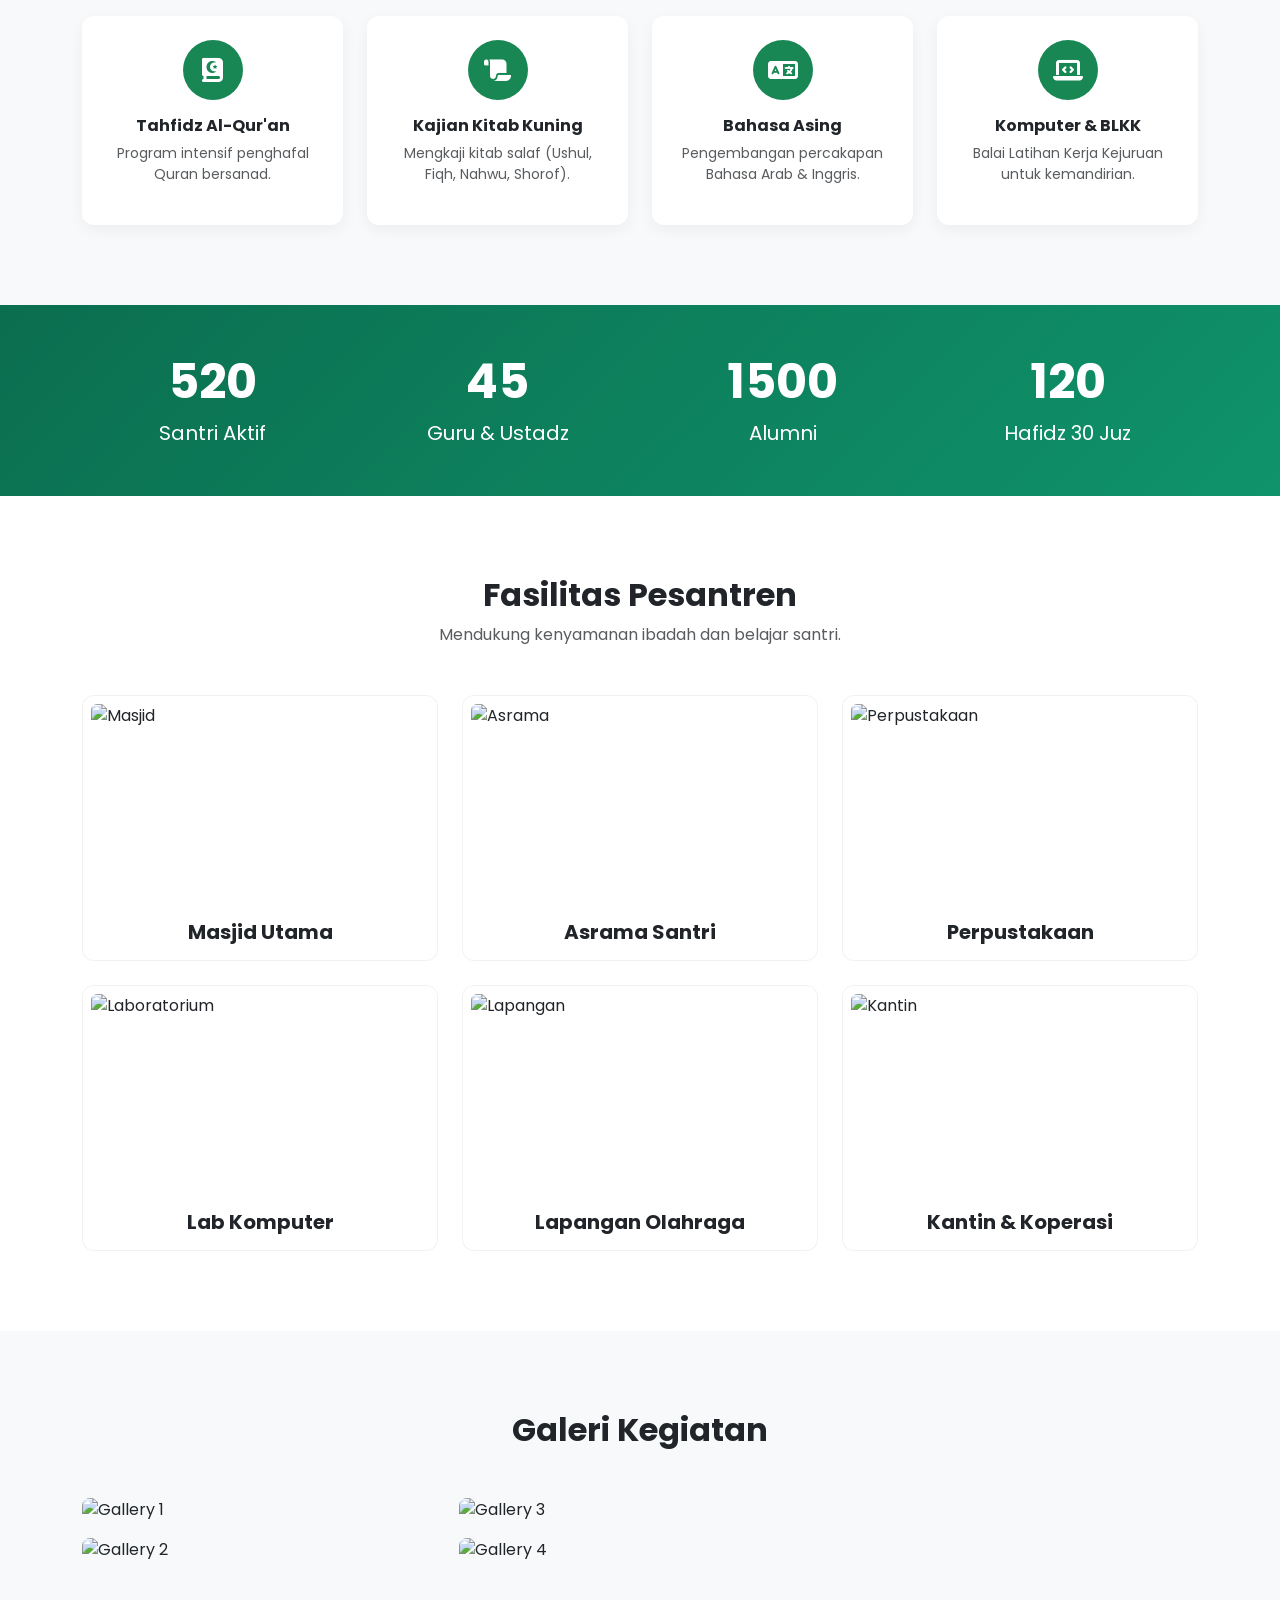
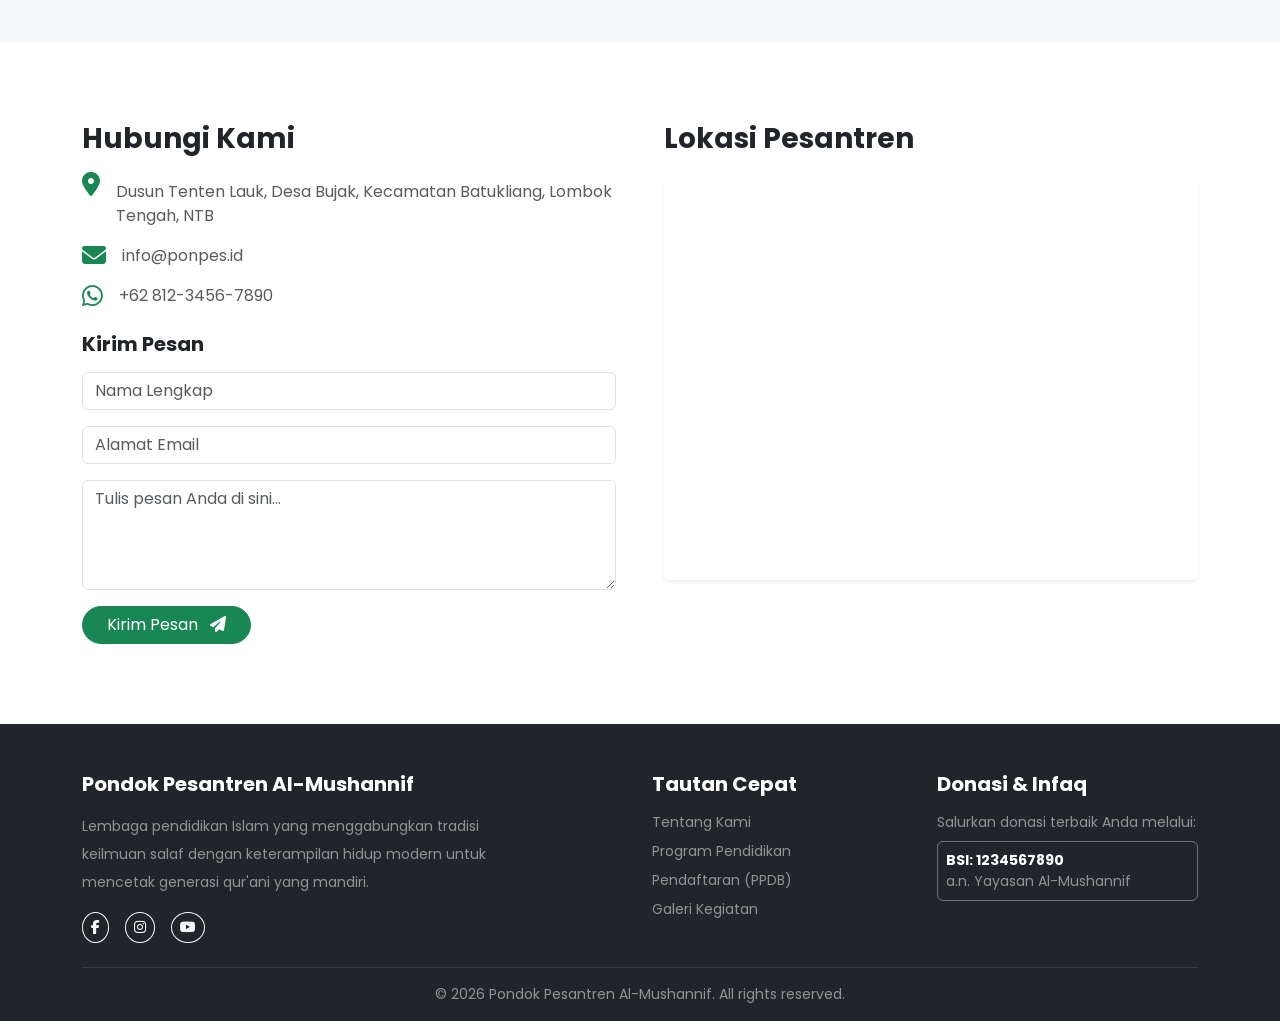
==== commit ef293dfc: "Update index.html" ====
--- a/index.html
+++ b/index.html
@@ -121,7 +121,8 @@
             <li class="nav-item"><a class="nav-link text-white" href="#programs">Program</a></li>
             <li class="nav-item"><a class="nav-link text-white" href="#fasilitas">Fasilitas</a></li>
             <li class="nav-item"><a class="nav-link text-white" href="#galeri">Galeri</a></li>
-            <li class="nav-item"><a class="nav-link btn btn-outline-warning ms-lg-3 px-3 py-1 mt-2 mt-lg-0 rounded-pill" href="#ppdb">PPDB</a></li>
+            <li class="nav-item"><a class="nav-link btn btn-outline-warning ms-lg-3 px-3 py-1 mt-2 mt-lg-0 rounded-pill" href="https://almushannif.ponpes.id/ppdb.html">PPDB</a></li>
+             <li class="nav-item"><a class="nav-link btn btn-outline-warning ms-lg-3 px-3 py-1 mt-2 mt-lg-0 rounded-pill" href="https://almushannif.ponpes.id/admin/dashboard.html">Login Guru</a></li>
             <li class="nav-item ms-lg-2 mt-2 mt-lg-0">
               <button id="darkModeToggle" class="btn btn-icon btn-light rounded-circle shadow-sm" title="Toggle Dark Mode">
                 <i class="fa-regular fa-moon"></i>
@@ -306,7 +307,7 @@
           <div class="col-lg-6" data-aos="fade-left">
             <h3 class="fw-bold mb-4">Lokasi Pesantren</h3>
             <div class="ratio ratio-4x3 rounded overflow-hidden shadow-sm">
-              <iframe src="https://www.google.com/maps/embed?pb=!1m18!1m12!1m3!1d3945.0970347209355!2d116.3217031143354!3d-8.586616689531818!2m3!1f0!2f0!3f0!3m2!1i1024!2i768!4f13.1!3m3!1m2!1s0x2dcdb70000000001%3A0x0!2sLombok%20Tengah!5e0!3m2!1sid!2sid!4v1680000000000!5m2!1sid!2sid" style="border:0;" allowfullscreen="" loading="lazy" referrerpolicy="no-referrer-when-downgrade"></iframe>
+              <iframe src="https://www.google.com/maps/embed?pb=!1m18!1m12!1m3!1d3944.7044858176773!2d116.32629327406437!3d-8.624342887649561!2m3!1f0!2f0!3f0!3m2!1i1024!2i768!4f13.1!3m3!1m2!1s0x2dcdb5000f113c27%3A0xc276a3148c753c43!2sYayasan%20Al-Mushanif%20Tenten%20Lauk%20Desa%20Bujak!5e0!3m2!1sid!2sid!4v1783840027837!5m2!1sid!2sid" width="600" height="450" style="border:0;" allowfullscreen="" loading="lazy" referrerpolicy="strict-origin-when-cross-origin"></iframe>
             </div>
           </div>
         </div>
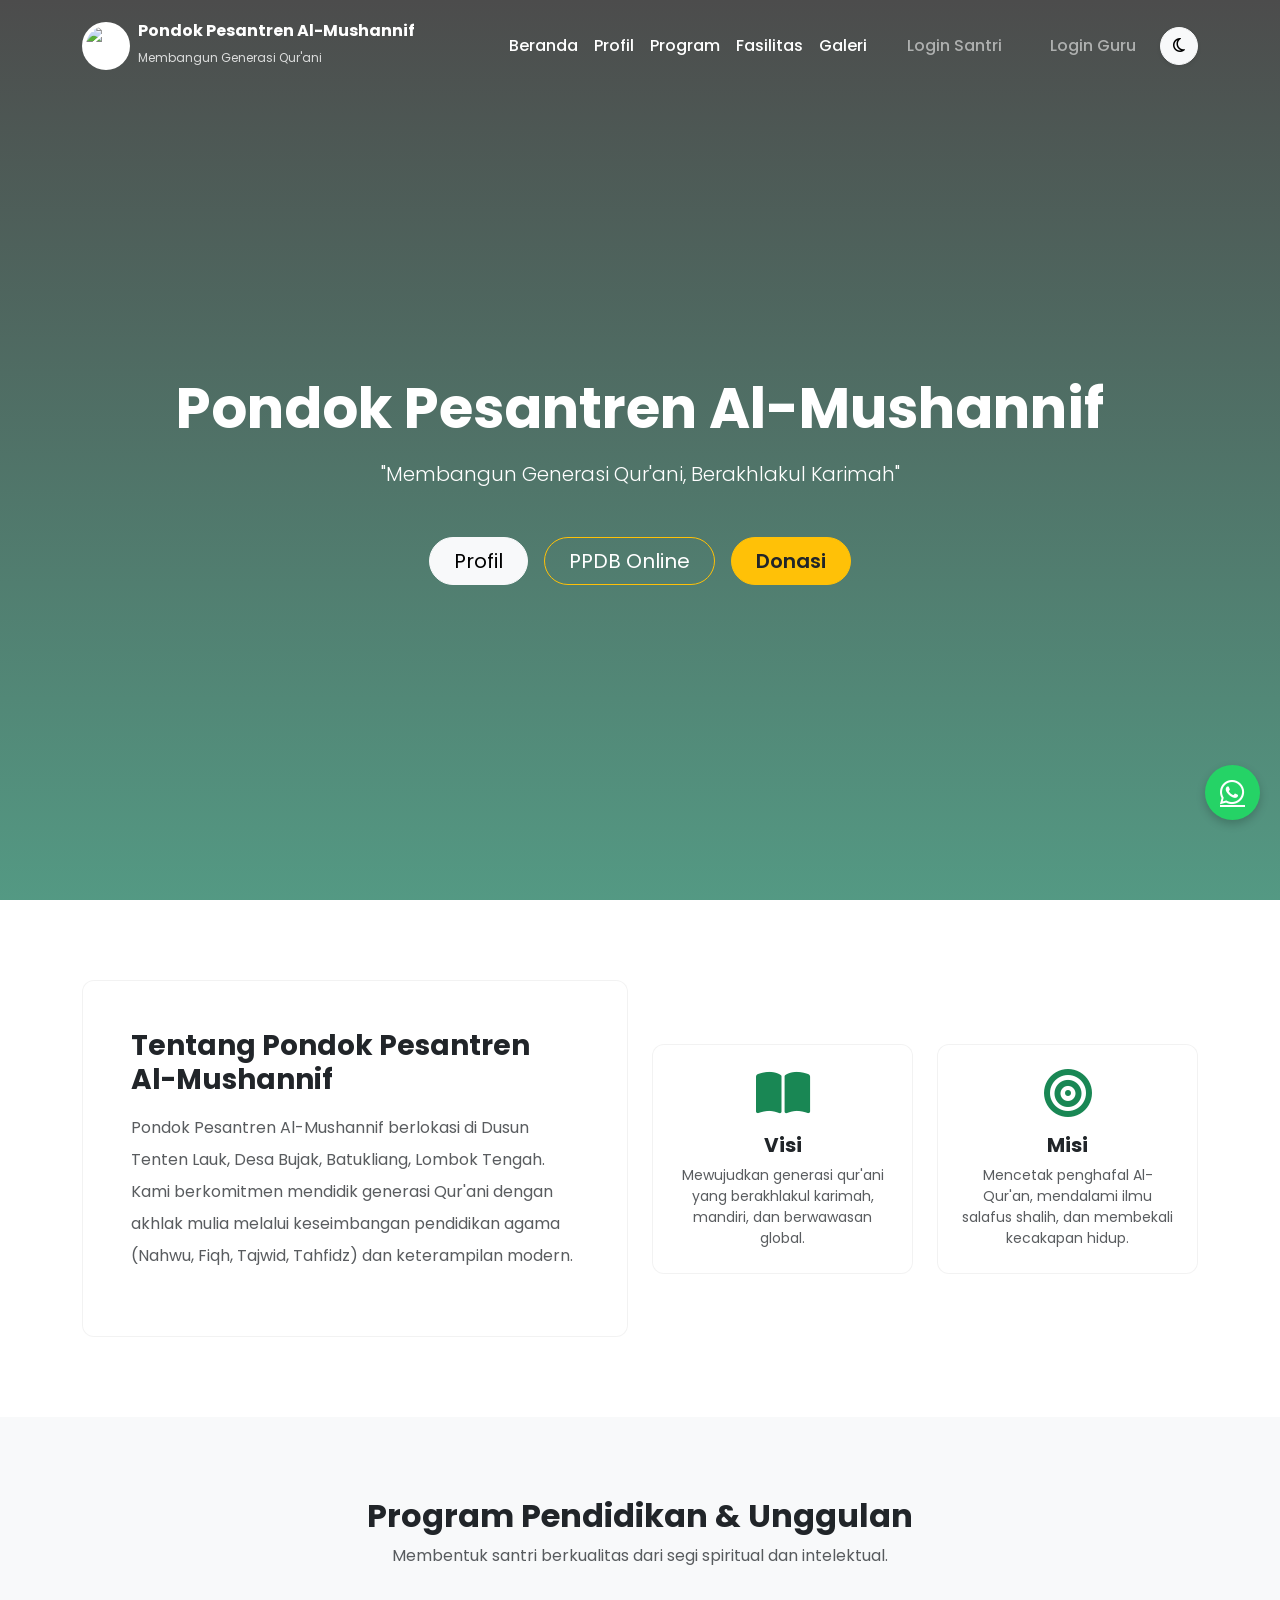
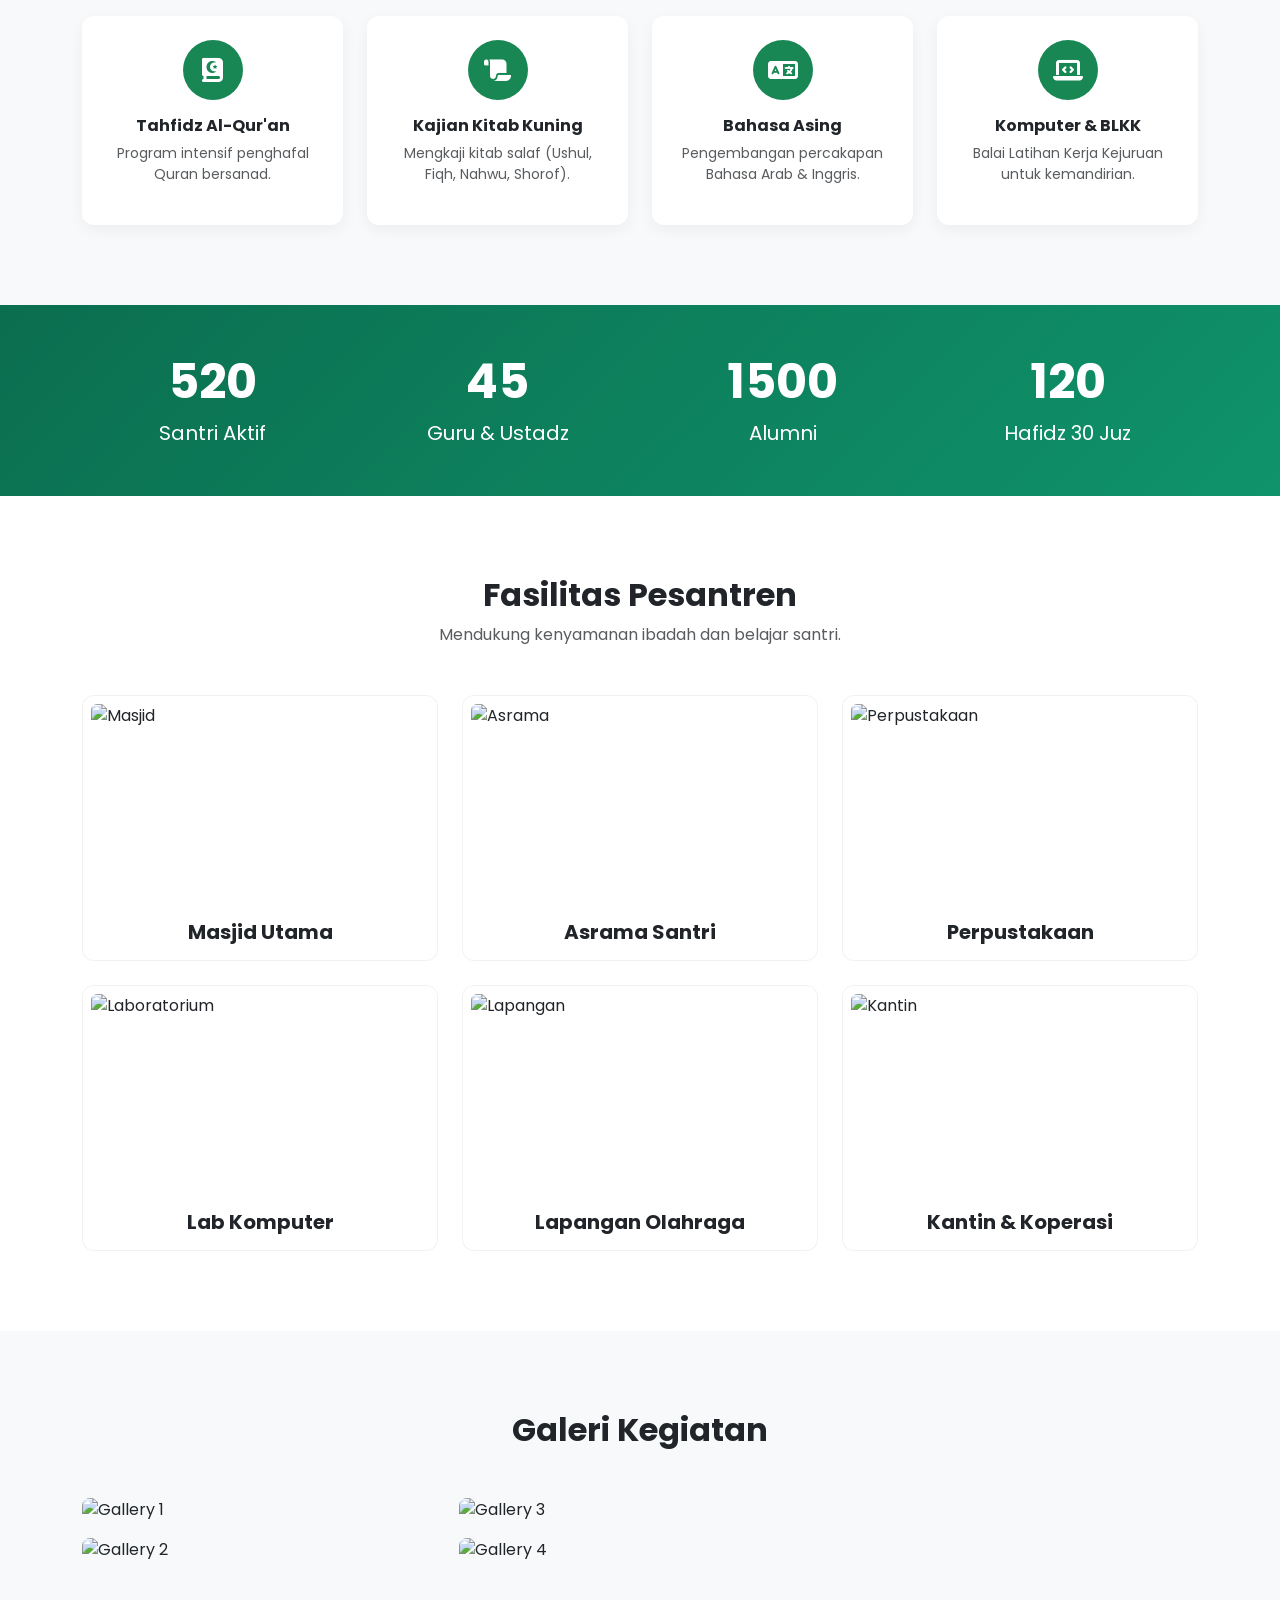
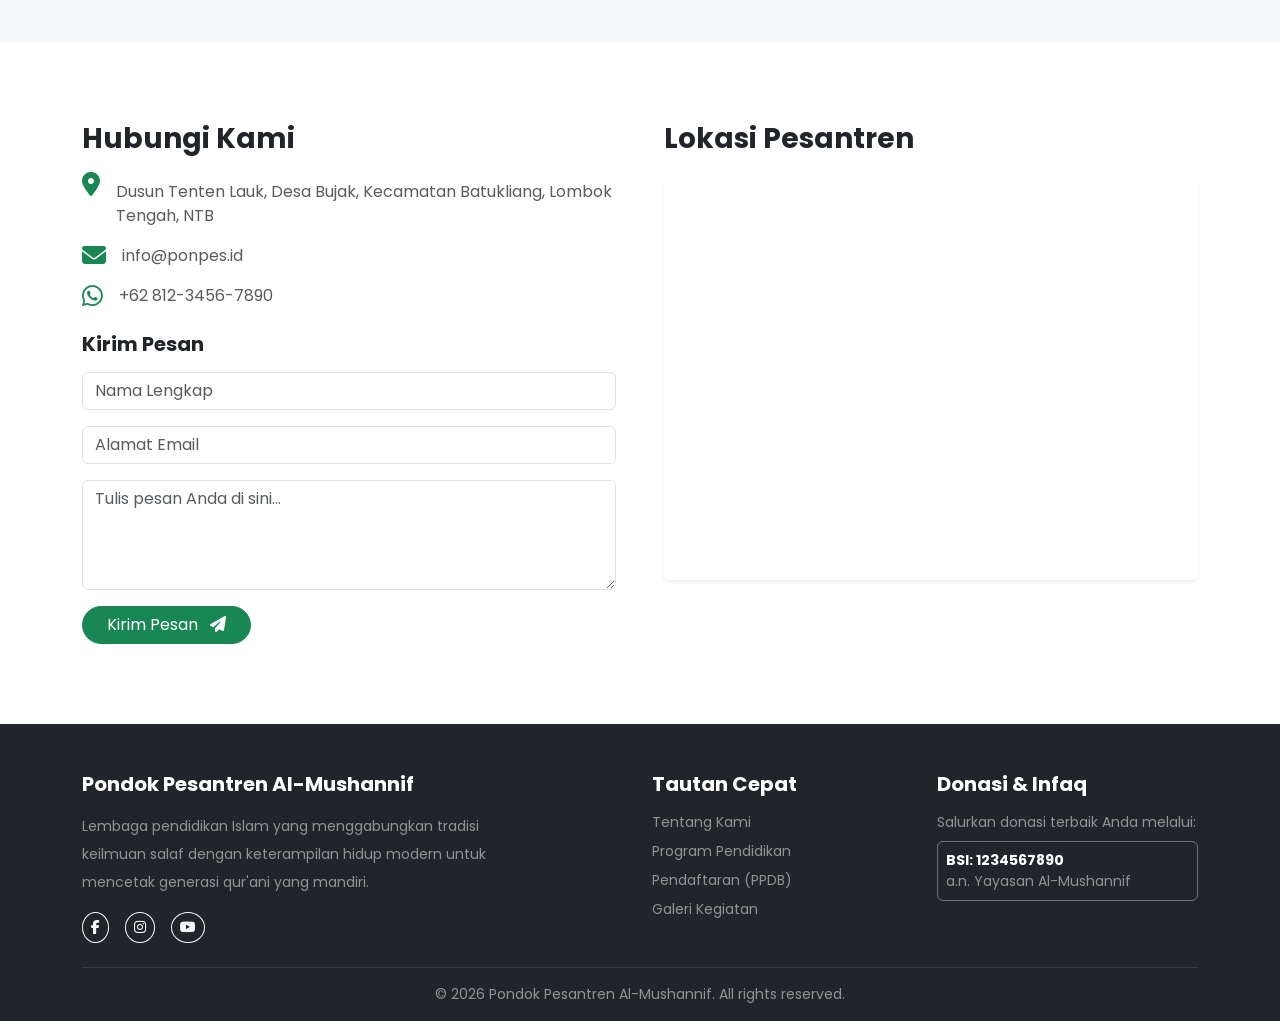
==== commit 603a21fc: "Update index.html" ====
--- a/index.html
+++ b/index.html
@@ -121,8 +121,8 @@
             <li class="nav-item"><a class="nav-link text-white" href="#programs">Program</a></li>
             <li class="nav-item"><a class="nav-link text-white" href="#fasilitas">Fasilitas</a></li>
             <li class="nav-item"><a class="nav-link text-white" href="#galeri">Galeri</a></li>
-            <li class="nav-item"><a class="nav-link btn btn-outline-warning ms-lg-3 px-3 py-1 mt-2 mt-lg-0 rounded-pill" href="https://almushannif.ponpes.id/ppdb.html">PPDB</a></li>
-             <li class="nav-item"><a class="nav-link btn btn-outline-warning ms-lg-3 px-3 py-1 mt-2 mt-lg-0 rounded-pill" href="https://almushannif.ponpes.id/admin/dashboard.html">Login Guru</a></li>
+            <li class="nav-item"><a class="nav-link btn btn-outline-warning ms-lg-3 px-3 py-1 mt-2 mt-lg-0 rounded-pill" href="https://almushannif.ponpes.id/login.html">Login Santri</a></li>
+             <li class="nav-item"><a class="nav-link btn btn-outline-warning ms-lg-3 px-3 py-1 mt-2 mt-lg-0 rounded-pill" href="https://almushannif.ponpes.id/dashboard.html">Login Guru</a></li>
             <li class="nav-item ms-lg-2 mt-2 mt-lg-0">
               <button id="darkModeToggle" class="btn btn-icon btn-light rounded-circle shadow-sm" title="Toggle Dark Mode">
                 <i class="fa-regular fa-moon"></i>
@@ -143,8 +143,8 @@
       <p class="lead text-white mb-5">"Membangun Generasi Qur'ani, Berakhlakul Karimah"</p>
       <div class="d-flex flex-wrap justify-content-center gap-3">
         <a href="#tentang" class="btn btn-light btn-lg rounded-pill px-4">Profil</a>
-        <a href="#ppdb" class="btn btn-outline-warning btn-lg rounded-pill px-4 text-white">PPDB Online</a>
-        <a href="#donasi" class="btn btn-warning btn-lg rounded-pill px-4 text-dark fw-semibold">Donasi</a>
+        <a href="https://almushannif.ponpes.id/ppdb.html" class="btn btn-outline-warning btn-lg rounded-pill px-4 text-white">PPDB Online</a>
+        <a href="https://almushannif.ponpes.id/donasi" class="btn btn-warning btn-lg rounded-pill px-4 text-dark fw-semibold">Donasi</a>
       </div>
     </div>
   </section>
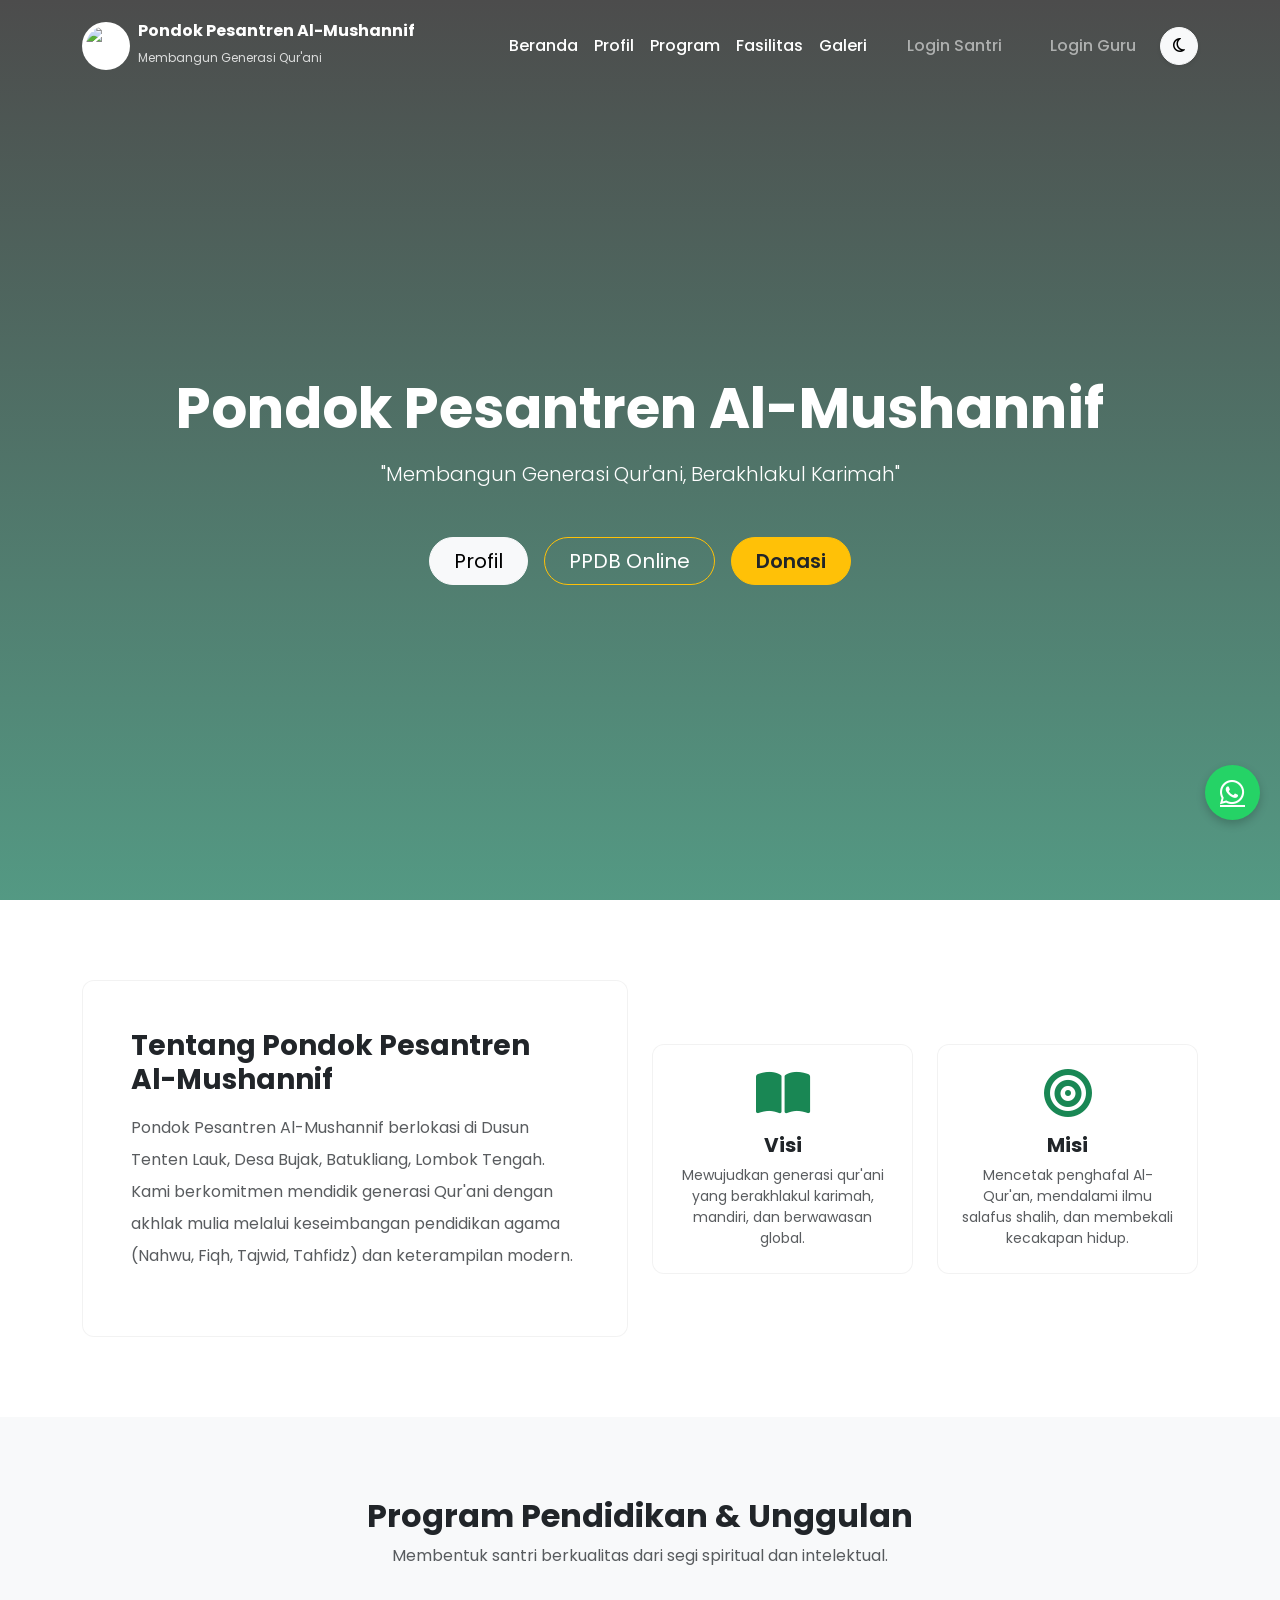
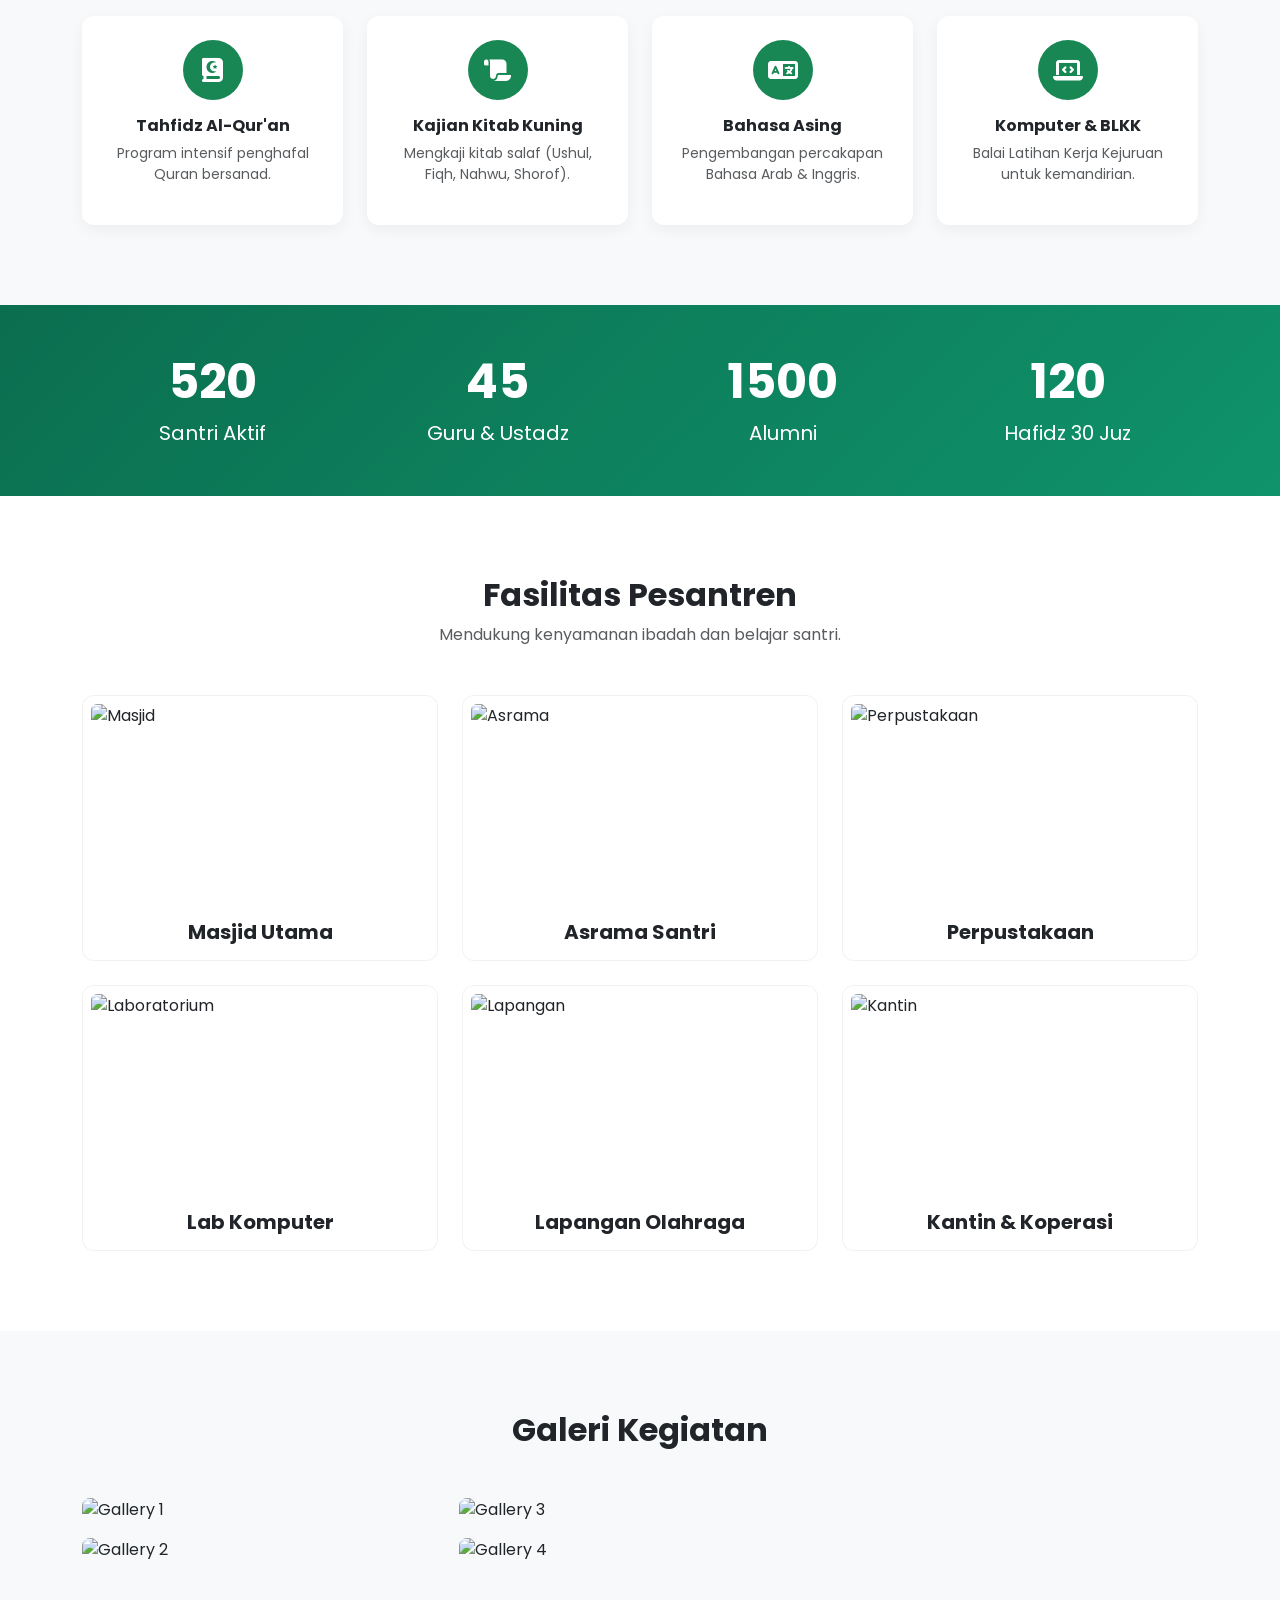
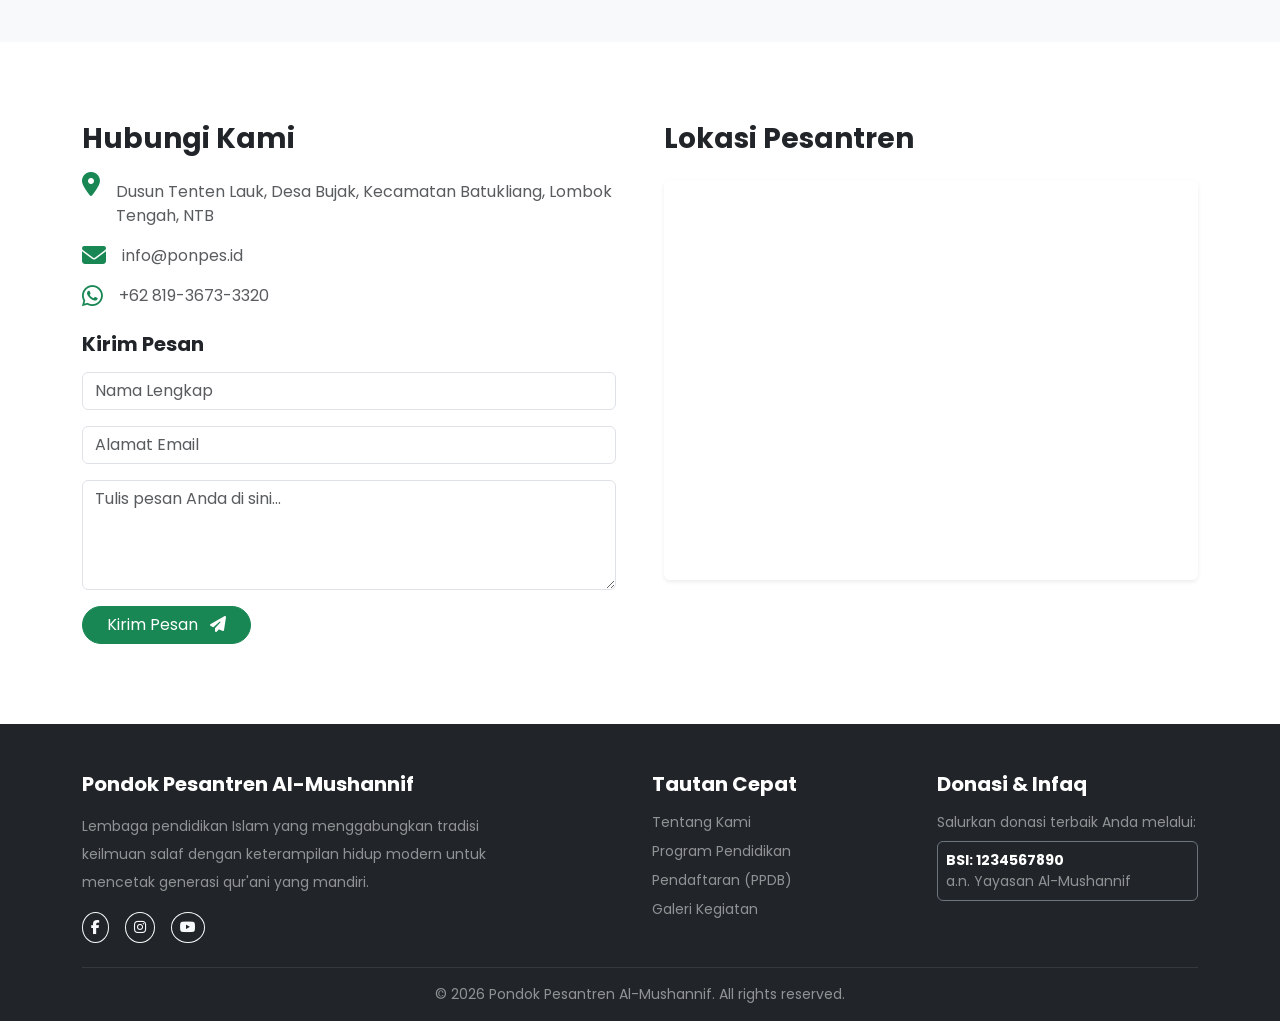
==== commit 1f0e72e0: "Update index.html" ====
--- a/index.html
+++ b/index.html
@@ -267,7 +267,7 @@
       <div class="container">
         <div class="text-center mb-5" data-aos="fade-up"><h2 class="fw-bold">Galeri Kegiatan</h2></div>
         <div class="masonry-grid" data-aos="fade-up">
-          <div class="masonry-item"><img src="https://images.unsplash.com/photo-1609599006353-e629aaab31ce?auto=format&fit=crop&q=80&w=600" alt="Gallery 1" loading="lazy" data-bs-toggle="modal" data-bs-target="#lightboxModal" data-src="https://images.unsplash.com/photo-1609599006353-e629aaab31ce?auto=format&fit=crop&q=80&w=1200"></div>
+          <div class="masonry-item"><img src="https://img.antaranews.com/cache/1200x800/2021/09/23/IMG-20210923-WA0195_copy_1222x851.jpg.webp" alt="Gallery 1" loading="lazy" data-bs-toggle="modal" data-bs-target="#lightboxModal" data-src="https://images.unsplash.com/photo-1609599006353-e629aaab31ce?auto=format&fit=crop&q=80&w=1200"></div>
           <div class="masonry-item"><img src="https://images.unsplash.com/photo-1585036156171-384164a8c675?auto=format&fit=crop&q=80&w=600" alt="Gallery 2" loading="lazy" data-bs-toggle="modal" data-bs-target="#lightboxModal" data-src="https://images.unsplash.com/photo-1585036156171-384164a8c675?auto=format&fit=crop&q=80&w=1200"></div>
           <div class="masonry-item"><img src="https://images.unsplash.com/photo-1594966687255-b44c80287ce9?auto=format&fit=crop&q=80&w=600" alt="Gallery 3" loading="lazy" data-bs-toggle="modal" data-bs-target="#lightboxModal" data-src="https://images.unsplash.com/photo-1594966687255-b44c80287ce9?auto=format&fit=crop&q=80&w=1200"></div>
           <div class="masonry-item"><img src="https://images.unsplash.com/photo-1579361661339-bc6f8273dc91?auto=format&fit=crop&q=80&w=600" alt="Gallery 4" loading="lazy" data-bs-toggle="modal" data-bs-target="#lightboxModal" data-src="https://images.unsplash.com/photo-1579361661339-bc6f8273dc91?auto=format&fit=crop&q=80&w=1200"></div>
@@ -294,7 +294,7 @@
             <ul class="list-unstyled mb-4">
               <li class="mb-3 d-flex align-items-start"><i class="fa-solid fa-location-dot mt-1 me-3 text-success fa-xl"></i> <span class="text-muted">Dusun Tenten Lauk, Desa Bujak, Kecamatan Batukliang, Lombok Tengah, NTB</span></li>
               <li class="mb-3 d-flex align-items-center"><i class="fa-solid fa-envelope me-3 text-success fa-xl"></i> <a href="mailto:info@ponpes.id" class="text-muted text-decoration-none">info@ponpes.id</a></li>
-              <li class="mb-3 d-flex align-items-center"><i class="fa-brands fa-whatsapp me-3 text-success fa-xl"></i> <a href="https://wa.me/6281234567890" target="_blank" class="text-muted text-decoration-none">+62 812-3456-7890</a></li>
+              <li class="mb-3 d-flex align-items-center"><i class="fa-brands fa-whatsapp me-3 text-success fa-xl"></i> <a href="https://wa.me/6281234567890" target="_blank" class="text-muted text-decoration-none">+62 819-3673-3320</a></li>
             </ul>
             <h5 class="fw-bold mt-4">Kirim Pesan</h5>
             <form id="contactForm" class="mt-3">
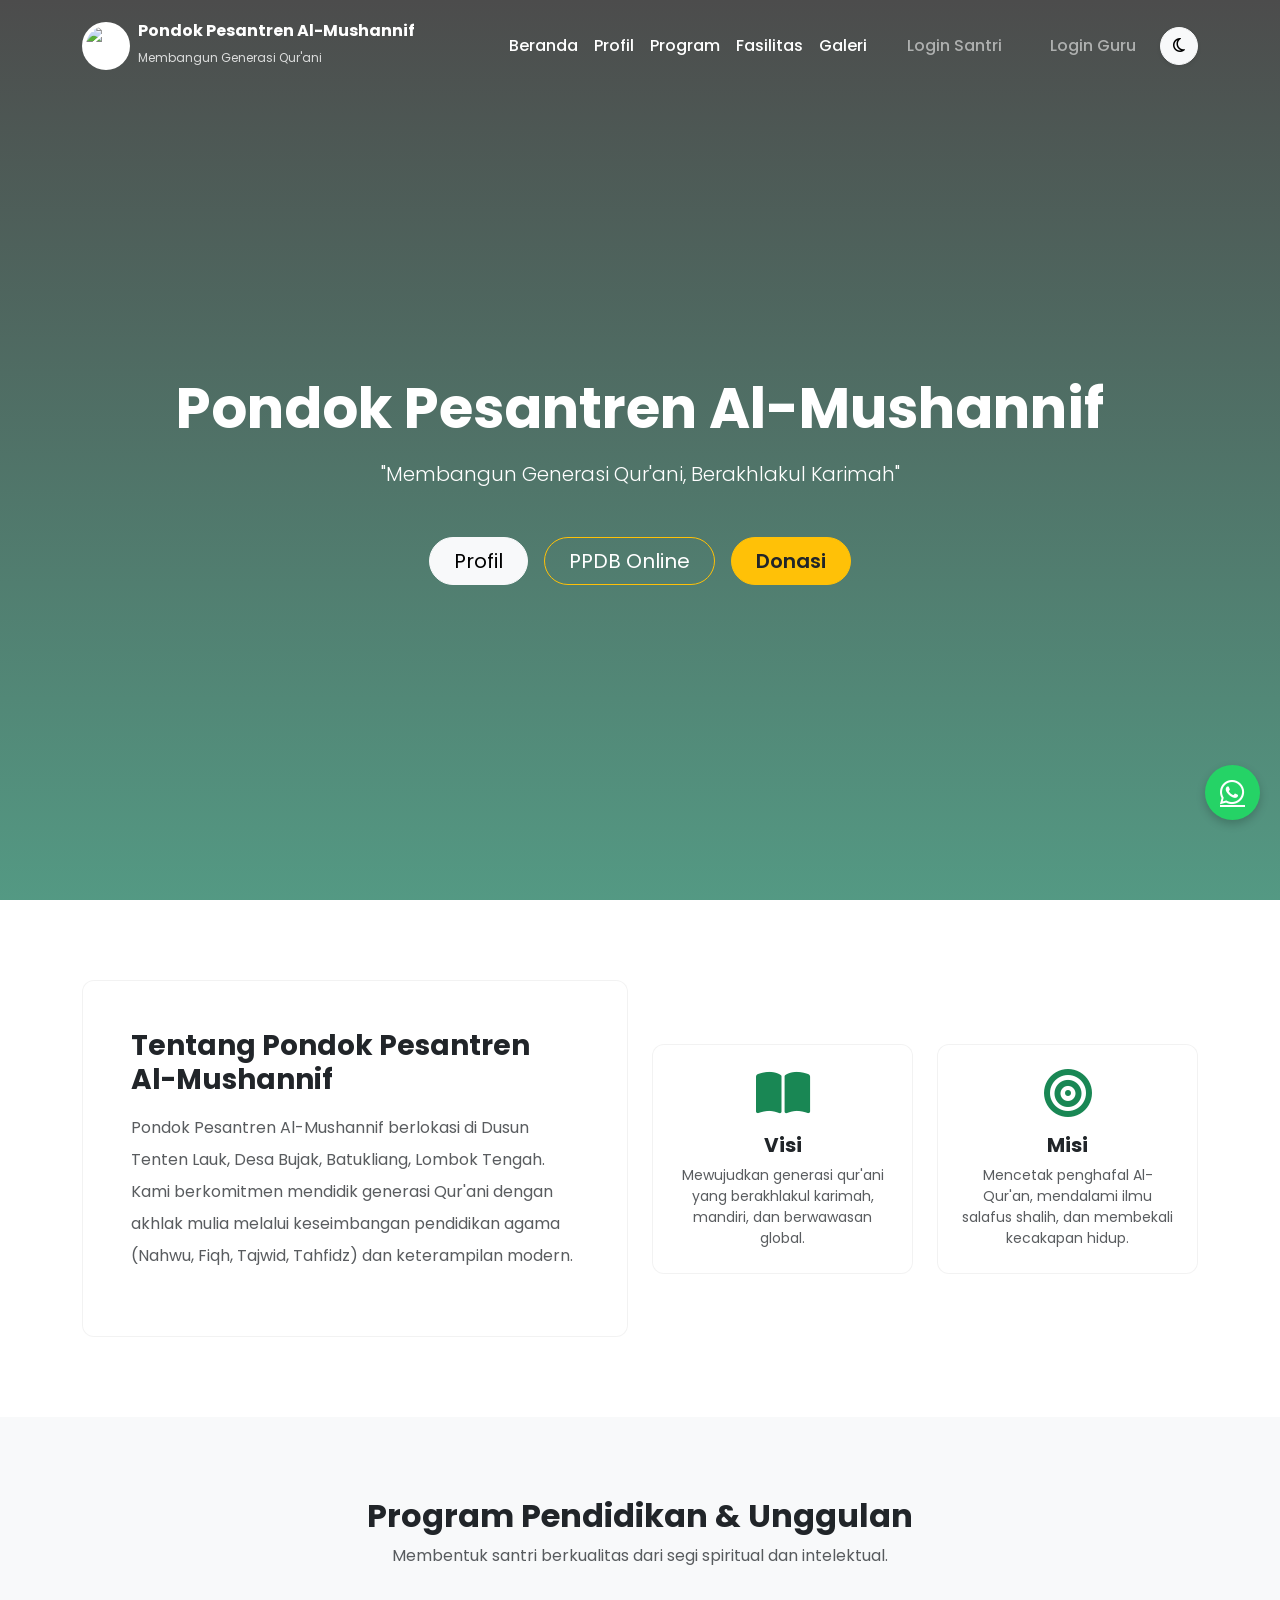
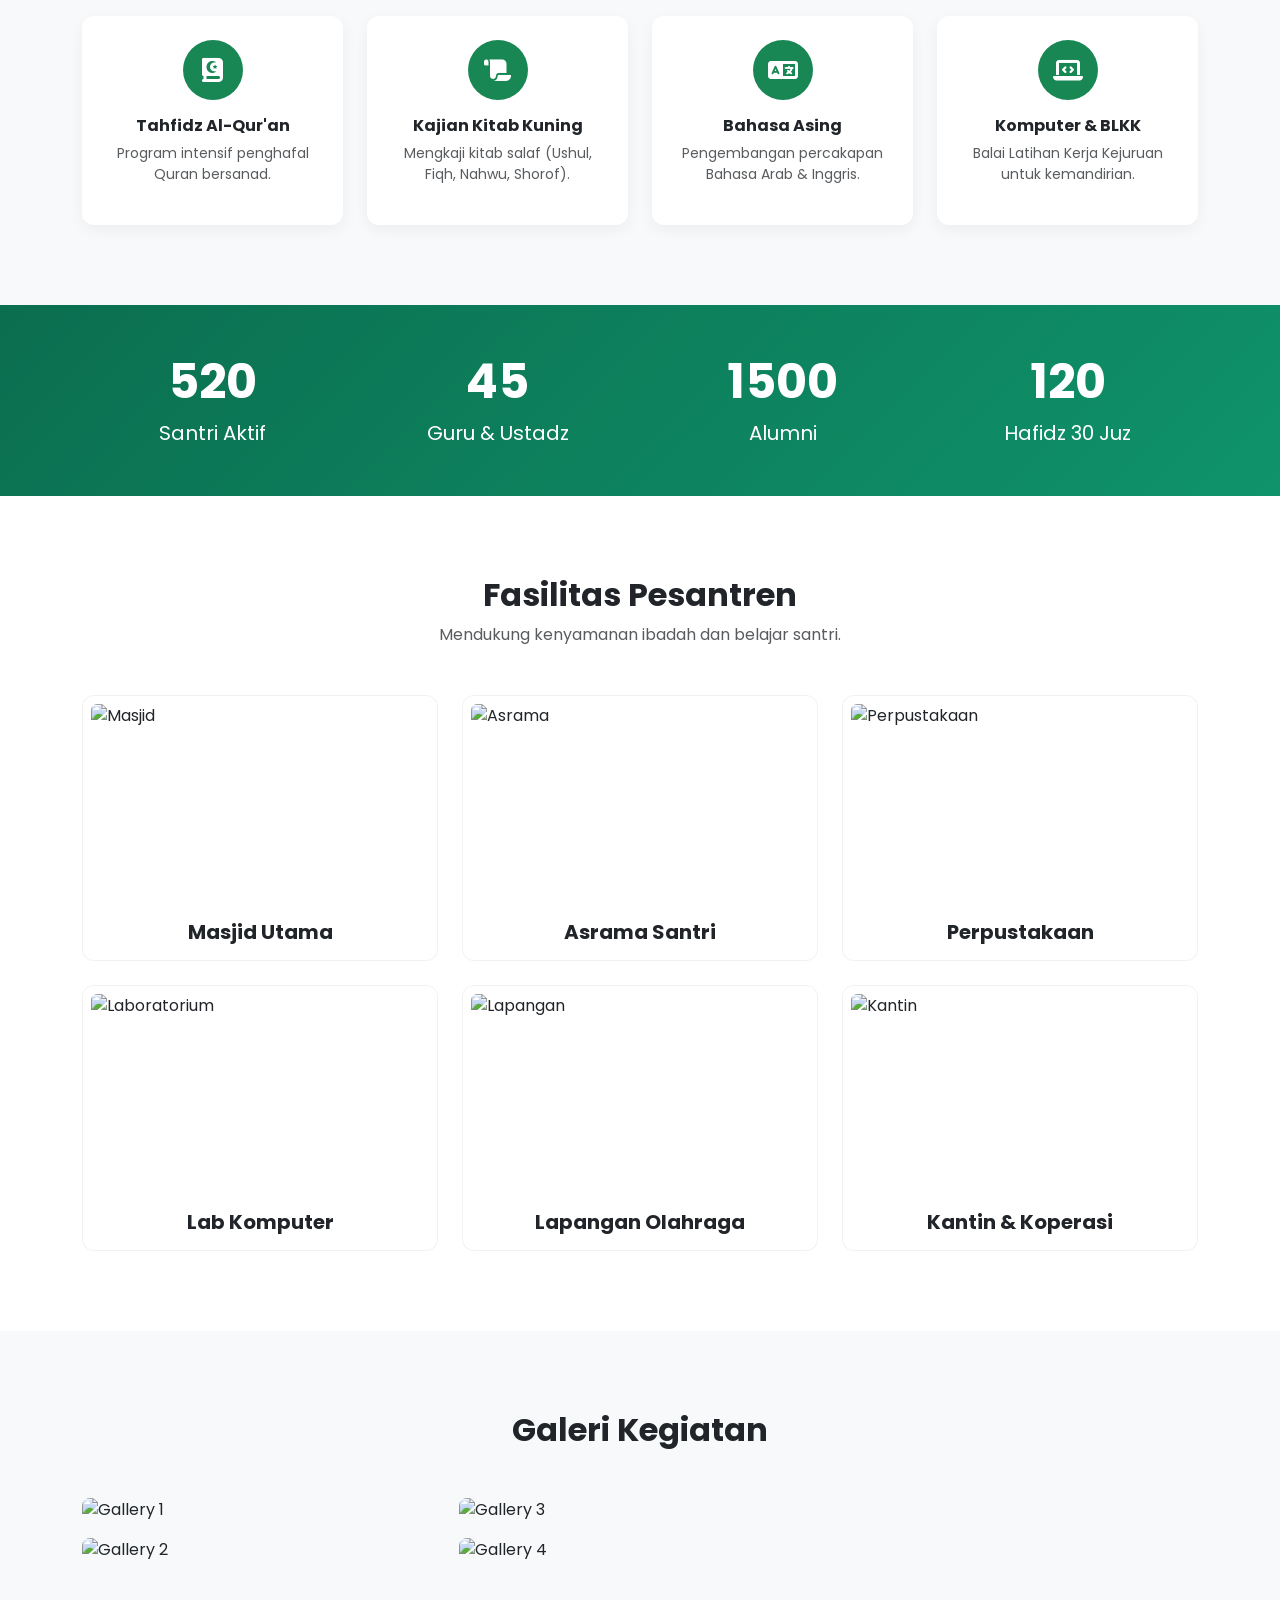
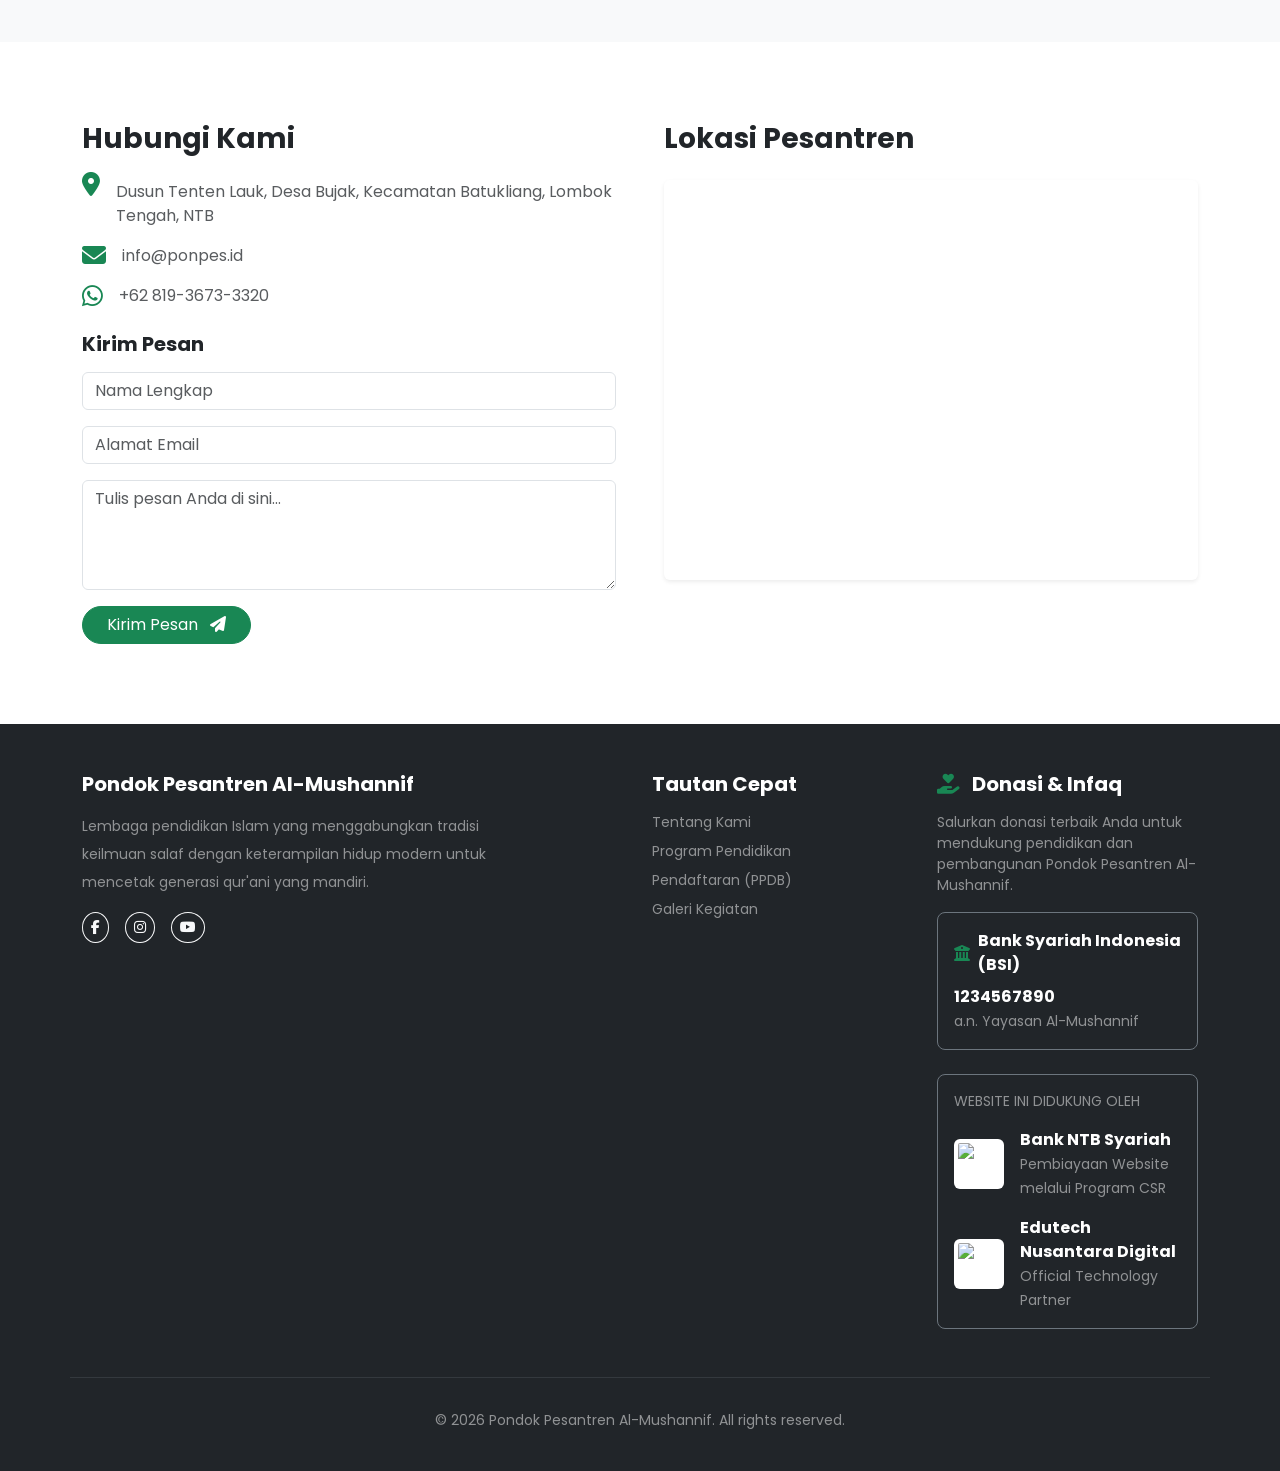
==== commit 3a0e5377: "Update index.html" ====
--- a/index.html
+++ b/index.html
@@ -72,7 +72,7 @@
     .program-card .icon { width: 60px; height: 60px; display: inline-flex; justify-content: center; align-items: center; font-size: 24px; }
     .card-facility img { height: 200px; object-fit: cover; }
 
-    /* Masonry Gallery */
+    /* Masonry  */
     .masonry-grid { column-count: 1; gap: 1rem; }
     @media (min-width: 576px) { .masonry-grid { column-count: 2; } }
     @media (min-width: 992px) { .masonry-grid { column-count: 3; } }
@@ -268,9 +268,9 @@
         <div class="text-center mb-5" data-aos="fade-up"><h2 class="fw-bold">Galeri Kegiatan</h2></div>
         <div class="masonry-grid" data-aos="fade-up">
           <div class="masonry-item"><img src="https://img.antaranews.com/cache/1200x800/2021/09/23/IMG-20210923-WA0195_copy_1222x851.jpg.webp" alt="Gallery 1" loading="lazy" data-bs-toggle="modal" data-bs-target="#lightboxModal" data-src="https://images.unsplash.com/photo-1609599006353-e629aaab31ce?auto=format&fit=crop&q=80&w=1200"></div>
-          <div class="masonry-item"><img src="https://images.unsplash.com/photo-1585036156171-384164a8c675?auto=format&fit=crop&q=80&w=600" alt="Gallery 2" loading="lazy" data-bs-toggle="modal" data-bs-target="#lightboxModal" data-src="https://images.unsplash.com/photo-1585036156171-384164a8c675?auto=format&fit=crop&q=80&w=1200"></div>
-          <div class="masonry-item"><img src="https://images.unsplash.com/photo-1594966687255-b44c80287ce9?auto=format&fit=crop&q=80&w=600" alt="Gallery 3" loading="lazy" data-bs-toggle="modal" data-bs-target="#lightboxModal" data-src="https://images.unsplash.com/photo-1594966687255-b44c80287ce9?auto=format&fit=crop&q=80&w=1200"></div>
-          <div class="masonry-item"><img src="https://images.unsplash.com/photo-1579361661339-bc6f8273dc91?auto=format&fit=crop&q=80&w=600" alt="Gallery 4" loading="lazy" data-bs-toggle="modal" data-bs-target="#lightboxModal" data-src="https://images.unsplash.com/photo-1579361661339-bc6f8273dc91?auto=format&fit=crop&q=80&w=1200"></div>
+          <div class="masonry-item"><img src="https://uinmataram.ac.id/wp-content/uploads/2025/04/3732191c-d6c4-4d14-9098-f18119a4b948.jpeg" alt="Gallery 2" loading="lazy" data-bs-toggle="modal" data-bs-target="#lightboxModal" data-src="https://images.unsplash.com/photo-1585036156171-384164a8c675?auto=format&fit=crop&q=80&w=1200"></div>
+          <div class="masonry-item"><img src="https://encrypted-tbn0.gstatic.com/images?q=tbn:ANd9GcSidfqKGnLRqy8N33JTXyGnvdU3s9cVlvhT7M5UwSkjhJf54BkTIc96rTqm&s=10" alt="Gallery 3" loading="lazy" data-bs-toggle="modal" data-bs-target="#lightboxModal" data-src="https://images.unsplash.com/photo-1594966687255-b44c80287ce9?auto=format&fit=crop&q=80&w=1200"></div>
+          <div class="masonry-item"><img src="https://radarlombok.co.id/wp-content/uploads/2025/08/IMG-20250801-WA0031.jpg" alt="Gallery 4" loading="lazy" data-bs-toggle="modal" data-bs-target="#lightboxModal" data-src="https://images.unsplash.com/photo-1579361661339-bc6f8273dc91?auto=format&fit=crop&q=80&w=1200"></div>
         </div>
       </div>
 
@@ -336,15 +336,91 @@
             <li class="mb-2"><a class="text-white-50 text-decoration-none hover-white" href="#galeri">Galeri Kegiatan</a></li>
           </ul>
         </div>
-        <div class="col-lg-3">
-          <h5 class="fw-bold mb-3">Donasi & Infaq</h5>
-          <p class="small text-white-50 mb-2">Salurkan donasi terbaik Anda melalui:</p>
-          <div class="p-2 border border-secondary rounded mb-2">
-            <p class="small mb-0 fw-bold">BSI: 1234567890</p>
-            <p class="small mb-0 text-white-50">a.n. Yayasan Al-Mushannif</p>
-          </div>
-        </div>
-      </div>
+        <div class="col-lg-3 col-md-6 mb-4">
+
+    <h5 class="fw-bold mb-3">
+        <i class="fa-solid fa-hand-holding-heart text-success me-2"></i>
+        Donasi & Infaq
+    </h5>
+
+    <p class="small text-white-50">
+        Salurkan donasi terbaik Anda untuk mendukung pendidikan dan pembangunan Pondok Pesantren Al-Mushannif.
+    </p>
+
+    <!-- Rekening -->
+    <div class="border border-secondary rounded-3 p-3 mb-4 bg-dark bg-opacity-25">
+
+        <div class="d-flex align-items-center mb-2">
+            <i class="fa-solid fa-building-columns text-success me-2"></i>
+            <strong>Bank Syariah Indonesia (BSI)</strong>
+        </div>
+
+        <div class="fw-bold fs-6">
+            1234567890
+        </div>
+
+        <small class="text-white-50">
+            a.n. Yayasan Al-Mushannif
+        </small>
+
+    </div>
+
+    <!-- Credit -->
+    <div class="border border-secondary rounded-3 p-3">
+
+        <small class="text-uppercase text-white-50 d-block mb-3">
+            Website ini didukung oleh
+        </small>
+
+        <!-- CSR -->
+        <div class="d-flex align-items-center mb-3">
+
+            <img
+                src="https://www.bankntbsyariah.co.id/_next/image?url=%2Fassets%2Fimg%2Flogos%2Fbankntbslogo.png&w=384&q=75"
+                alt="Bank NTB Syariah"
+                class="bg-white rounded p-1 me-3 flex-shrink-0"
+                style="width:50px;height:50px;object-fit:contain;">
+
+            <div>
+
+                <strong class="d-block">
+                    Bank NTB Syariah
+                </strong>
+
+                <small class="text-white-50">
+                    Pembiayaan Website melalui Program CSR
+                </small>
+
+            </div>
+
+        </div>
+
+        <!-- Partner -->
+        <div class="d-flex align-items-center">
+
+            <img
+                src="https://edutechnusantaradigital.com/assets/images/logo.png"
+                alt="Edutech Nusantara Digital"
+                class="bg-white rounded p-1 me-3 flex-shrink-0"
+                style="width:50px;height:50px;object-fit:contain;">
+
+            <div>
+
+                <strong class="d-block">
+                    Edutech Nusantara Digital
+                </strong>
+
+                <small class="text-white-50">
+                    Official Technology Partner
+                </small>
+
+            </div>
+
+        </div>
+
+    </div>
+
+</div>
       <hr class="border-secondary">
       <div class="text-center small text-white-50 mt-3">
         &copy; <span id="year"></span> Pondok Pesantren Al-Mushannif. All rights reserved.
